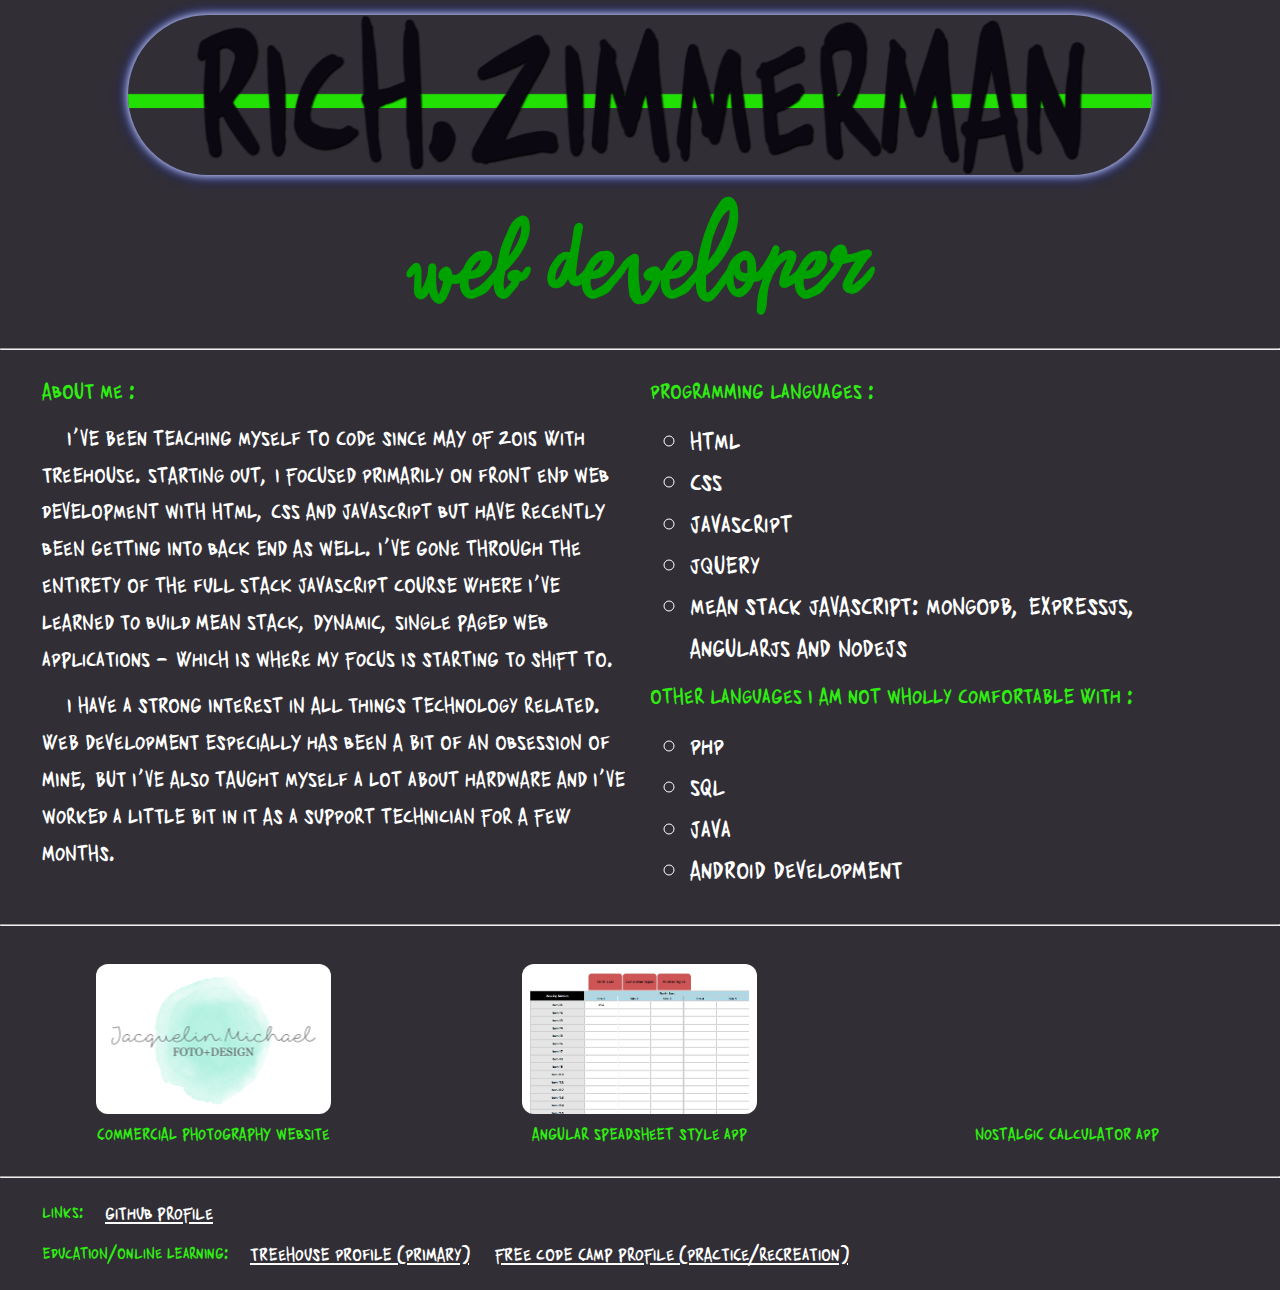
==== index.html @ bdfb94e2 "Added Calculator project" ====
<!DOCTYPE html>
<html>
	<head>
		<meta charset="UTF-8">
		<meta name="viewport" content="width=device-width, initial-scale=1">
		<title>Rich Zimmerman | Web Developer</title>
		<link rel="icon" href="./images/icon.ico">
		<link rel="stylesheet" type="text/css" href="./css/normalize.css">
		<link rel="stylesheet" type="text/css" href="./css/main.css">
	</head>
	<body>
	<div class="wrapper">
		<!-- Header Container -->
		<div class="container">
			<div id="main_logo">
				<img id="icon_logo" src="./images/iconlogo.png">
				<img id="simple_logo" src="./images/simplifiedlogo1.png">
				<h1 id="title">WEB DEVELOPER</h1>
			</div>
		</div><hr>
		<!-- About Me / Languages Container -->
		<div class="container about">
			<div class="col1 col">
				<span>About me :</span>
				<p>I've been teaching myself to code since May of 2O15 with Treehouse. Starting out, I focused primarily on front end web development with HTML, CSS and Javascript but have recently been getting into back end as well. I've gone through the entirety of the Full Stack Javascript course where I've learned to build MEAN stack, dynamic, single paged web applications - which is where my focus is starting to shift to.</p>
				<p>I have a strong interest in all things technology related. Web development especially has been a bit of an obsession of mine, but I've also taught myself a lot about hardware and I've worked a little bit in IT as a support technician for a few months.</p>
			</div>
			<div class="col2 col">
				<span>Programming Languages :</span>
				<ul id="languages">
					<li>HTML</li>
					<li>CSS</li>
					<li>Javascript</li>
					<li>jQuery</li>
					<li>MEAN Stack Javascript: MongoDB, ExpressJS, AngularJS and NodeJS</li>
				</ul>
				<span>Other Languages I Am Not Wholly Comfortable With :</span>
				<ul>
					<li>PHP</li>
					<li>SQL</li>
					<li>Java</li>
					<li>Android Development</li>
				</ul>
			</div>
		</div><hr>
		<!-- Projects Container -->
		<div class="container">
			<div id="projects">
				<li>
					<a href="http://jacquelinmichaelfoto.com">
						<span class="caption">Commercial Photography Website</span>
					</a>
				</li>
				<li>
					<a href="http://www.rich-zimmerman.com/metrics-report-app/">
						<span class="caption">Angular Speadsheet Style App</span>
					</a>
				</li>
				<li>
					<a href="http://www.rich-zimmerman.com/nostalgicalculator/">
						<span class="caption">Nostalgic Calculator App</span>
					</a>
				</li>
			</div>
		</div><hr>
		<!-- Contact / Links Footer Container -->
		<div class="container footer">
			<div id="footer_container">
				<div>
					<ul id="links">Links:
						<li><a href="https://github.com/richzimmerman">GitHub Profile</a></li>
					</ul>
				</div>
				<div>
					<ul>Education/Online Learning:
						<li><a href="http://www.teamtreehouse.com/richardzimmerman">Treehouse Profile (Primary)</a></li>
						<li><a href="https://www.freecodecamp.com/rieldfc">Free Code Camp Profile (Practice/Recreation)</a></li>
					</ul>
				</div>
			</div>
		</div>
	</div>
	</body>
</html>
---- css/main.css ----
/**********  Creating Font Families  *************/

@font-face {
	font-family: zeroReg;
	src: url(../fonts/ZerocalcareBlackletter.ttf);
}

@font-face {
	font-family: zeroCurs;
	src: url(../fonts/ZerocalcareScript.ttf);
}

/**************  Base Styles  ****************/

body {
	background-color: #312e36;
}

.wrapper {
	width: 100%;
	margin: auto;
}

.container {
	margin: auto;
}

#main_logo {
	margin: 15px auto;
	height: 400px;
	max-width: 80%;
	text-align: center;
}

#simple_logo {
	display: none;
}

#icon_logo {
	height: 300px;
	width: 300px;
	border-radius: 50%;
	box-shadow: 0 0 10px white, 0 0 15px rgba(13, 41, 209, 1);
}

.about {
	width: 95%;
	margin: auto;
}

li {
	list-style-type: circle;
	font-size: 1em;
}

p {
	font-size: 2em;
	text-indent: 25px;
}

.col {
	margin: 15px auto;
	width: 80%;
}

h1 {
	font-family: zeroCurs;
	font-size: 3em;
	color: #00a200;
	margin-top: -15px;
}

p, ul, li, span, a {
	font-family: zeroReg;
	color: white;
}

span, ul {
	font-size: 2em;
	color: #2fed10;
}

hr { 
	color: rgba(13, 41, 209, 1); 
} 

a {
	padding: 0 5px;
	border-radius: 12px;
}

#projects {
	width: 100%;
	margin-bottom: 45px;
}

#projects li {
	list-style: none;
	margin: 20px auto;
	text-align: center;
}

#projects li a {
	margin: 10px auto;
	position: relative;
	display: inline-block;
	background-size: 100%;
	background-repeat: no-repeat;
	background: center;
	height: 150px;
	width: 225px;
}

#projects li a[href*="jacquelin"] {
	background-image: url(../images/jackielogo.png);
}

#projects li a[href*="metrics-report-app"] {
	background-image: url(../images/metrics-reporting-app.png);
	background-size: cover;
}

#projects li a[href*="nostalgic"] {
	background-image: url(../images/calc.png);
	background-size: cover;
}

.caption {
	font-size: 1.5em;
	position: absolute;
	bottom: -35px;
	left: 0;
	width: 100%;
	text-align: center;
}

#footer_container {
	width: 95%;
	margin: 20px auto;
	display: flex;
	flex-direction: column;
	align-items: center;
	text-align: center;
}

#footer_container ul {
	padding: 0;
}

.footer li {
	list-style: none;
	font-size: .75em;
	margin-left: 16px;
}

/***********************    Wider Screens / Desktop PCs    ***********************/

@media screen and (min-width: 720px) {

	#main_logo {
		margin-bottom: -75px;
	}

	#icon_logo {
		display:none;
	}

	#simple_logo {
		height: 40%;
		width: 100%;
		display:block;
		border-radius: 125px;
		box-shadow: 0 0 10px white, 0 0 15px rgba(13, 41, 209, 1);
	}

	p, ul, li, a {
		font-size: 1.5em;
	}

	h1 {
		font-size: 5em;
	}

	.about {
		display: flex;
		flex-direction: row;
		justify-content: space-between;
	}

	.about p {
		font-size: 2em;
	}

	.col {
		width: 50%;
	}

	.col span, p, ul {
		margin: 10px;
	}

	#projects {
		display: flex;
		flex-direction: row;
		justify-content: space-around;
		margin-bottom: 25px;
	}

	#projects a {
		display: inherit;
	}

	.caption {
		font-size: .7em;
	}

	#footer_container {
		display: block;
	}

	.footer ul {
		display: flex;
		flex-direction: row;
	}

	a {
		box-shadow: none;
		transition: box-shadow 700ms;
	}

	a:hover {
		box-shadow: 0 0 10px white, 0 0 15px rgb(13, 41, 209);
		transition: box-shadow 700ms;
	}
}
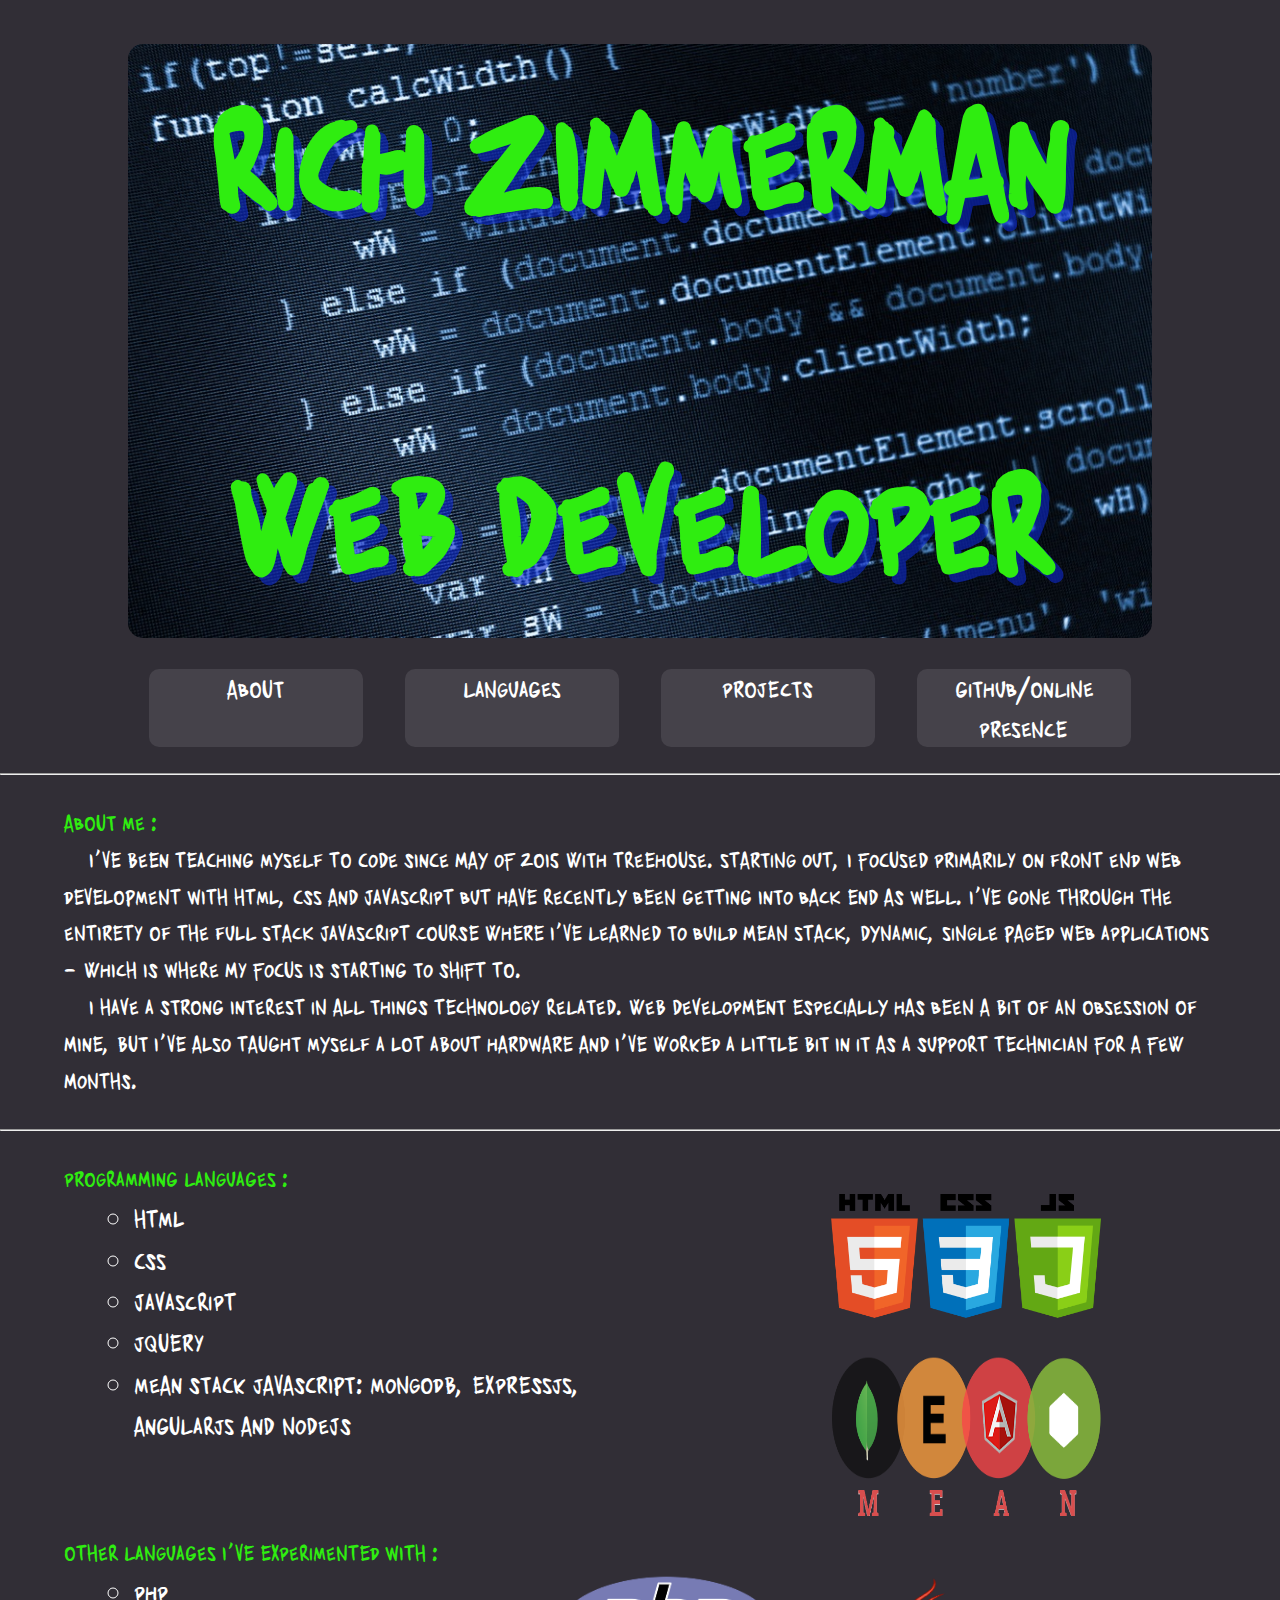
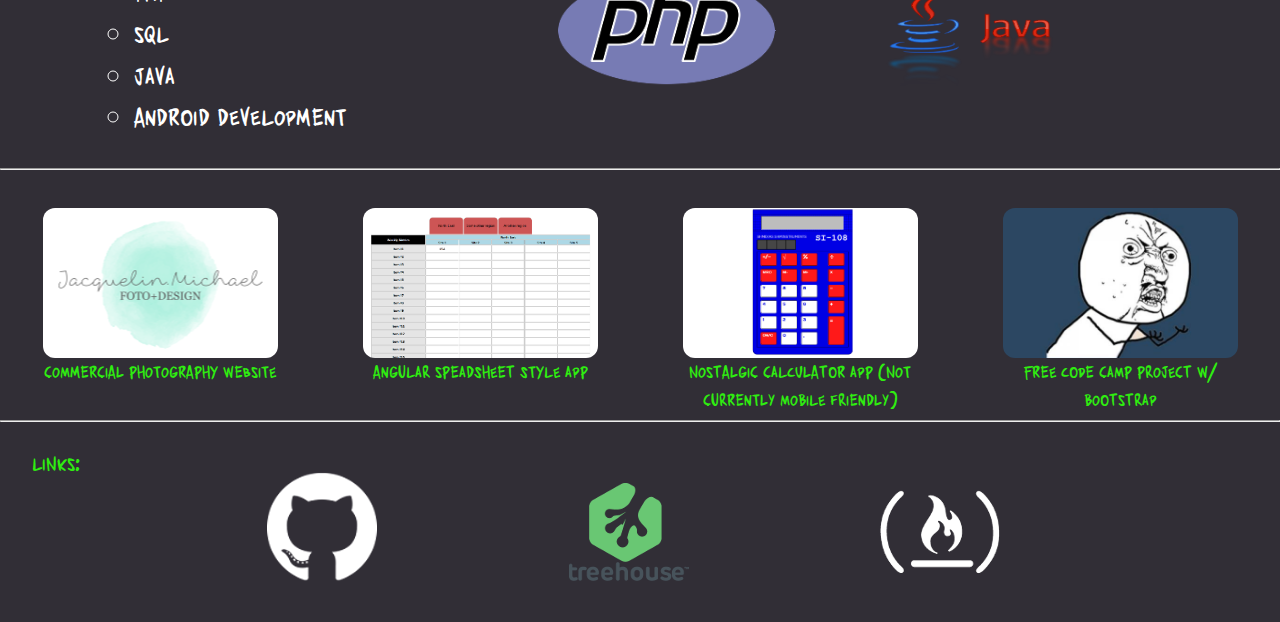
==== commit 2a26a0d8: "Reworked page layout" ====
--- a/index.html
+++ b/index.html
@@ -7,6 +7,7 @@
 		<link rel="icon" href="./images/icon.ico">
 		<link rel="stylesheet" type="text/css" href="./css/normalize.css">
 		<link rel="stylesheet" type="text/css" href="./css/main.css">
+		<script src="https://ajax.googleapis.com/ajax/libs/jquery/3.1.1/jquery.min.js"></script>
 	</head>
 	<body>
 	<div class="wrapper">
@@ -14,38 +15,62 @@
 		<div class="container">
 			<div id="main_logo">
 				<img id="icon_logo" src="./images/iconlogo.png">
-				<img id="simple_logo" src="./images/simplifiedlogo1.png">
+				<h1 id="name">Rich Zimmerman</h1>
 				<h1 id="title">WEB DEVELOPER</h1>
+			</div>
+			<div id="nav">
+				<a href="#about">About</a>
+				<a href="#languages">Languages</a>
+				<a href="#projects">Projects</a>
+				<a href="#git">Github/Online Presence</a>
 			</div>
 		</div><hr>
 		<!-- About Me / Languages Container -->
 		<div class="container about">
-			<div class="col1 col">
+			<div name="about" class="">
 				<span>About me :</span>
 				<p>I've been teaching myself to code since May of 2O15 with Treehouse. Starting out, I focused primarily on front end web development with HTML, CSS and Javascript but have recently been getting into back end as well. I've gone through the entirety of the Full Stack Javascript course where I've learned to build MEAN stack, dynamic, single paged web applications - which is where my focus is starting to shift to.</p>
 				<p>I have a strong interest in all things technology related. Web development especially has been a bit of an obsession of mine, but I've also taught myself a lot about hardware and I've worked a little bit in IT as a support technician for a few months.</p>
 			</div>
-			<div class="col2 col">
-				<span>Programming Languages :</span>
-				<ul id="languages">
-					<li>HTML</li>
-					<li>CSS</li>
-					<li>Javascript</li>
-					<li>jQuery</li>
-					<li>MEAN Stack Javascript: MongoDB, ExpressJS, AngularJS and NodeJS</li>
-				</ul>
-				<span>Other Languages I Am Not Wholly Comfortable With :</span>
-				<ul>
-					<li>PHP</li>
-					<li>SQL</li>
-					<li>Java</li>
-					<li>Android Development</li>
-				</ul>
+		</div><hr>
+		<div class="about">
+			<div name="languages" class="languages-container">
+				<div class="secondary-container">
+					<div class="lang-col">
+						<span>Programming Languages :</span>
+						<ul id="languages">
+							<li>HTML</li>
+							<li>CSS</li>
+							<li>Javascript</li>
+							<li>jQuery</li>
+							<li>MEAN Stack Javascript: MongoDB, ExpressJS, AngularJS and NodeJS</li>
+						</ul>
+					</div>
+					<div class="lang-col lang-img">
+						<img src="./images/htmlcssjs.png">
+						<img src="./images/mean-graphic.png">
+					</div>
+				</div>
+				<div class="secondary-container">
+					<div class="lang-col">
+						<span>Other Languages I've Experimented With :</span>
+						<ul>
+							<li>PHP</li>
+							<li>SQL</li>
+							<li>Java</li>
+							<li>Android Development</li>
+						</ul>
+					</div>
+					<div class="lang-col lang-img">
+						<img src="./images/php.png">
+						<img src="./images/java.png">
+					</div>
+				</div>
 			</div>
 		</div><hr>
 		<!-- Projects Container -->
 		<div class="container">
-			<div id="projects">
+			<div name="projects" id="projects">
 				<li>
 					<a href="http://jacquelinmichaelfoto.com">
 						<span class="caption">Commercial Photography Website</span>
@@ -58,27 +83,41 @@
 				</li>
 				<li>
 					<a href="http://www.rich-zimmerman.com/nostalgicalculator/">
-						<span class="caption">Nostalgic Calculator App</span>
+						<span class="caption">Nostalgic Calculator App (Not Currently Mobile Friendly)</span>
+					</a>
+				</li>
+				<li>
+					<a href="http://codepen.io/richzimmerman/pen/mOQwrq">
+						<span class="caption">Free Code Camp Project w/ Bootstrap</span>
 					</a>
 				</li>
 			</div>
 		</div><hr>
 		<!-- Contact / Links Footer Container -->
 		<div class="container footer">
-			<div id="footer_container">
+			<div name="git" id="footer_container">
 				<div>
 					<ul id="links">Links:
-						<li><a href="https://github.com/richzimmerman">GitHub Profile</a></li>
-					</ul>
-				</div>
-				<div>
-					<ul>Education/Online Learning:
-						<li><a href="http://www.teamtreehouse.com/richardzimmerman">Treehouse Profile (Primary)</a></li>
-						<li><a href="https://www.freecodecamp.com/rieldfc">Free Code Camp Profile (Practice/Recreation)</a></li>
+						<li>
+							<a class="link" href="https://github.com/richzimmerman">
+								<img class="footer-img" src="./images/github.png">
+							</a>
+						</li>
+						<li>
+							<a class="link" href="http://www.teamtreehouse.com/richardzimmerman">
+								<img class="footer-img" src="./images/treehouse.png">
+							</a>
+						</li>
+						<li>
+							<a class="link" href="https://www.freecodecamp.com/rieldfc">
+								<img class="footer-img" src="./images/freecodecamp.png">
+							</a>
+						</li>
 					</ul>
 				</div>
 			</div>
 		</div>
 	</div>
+	<script type="text/Javascript" src="./src/main.js"></script>
 	</body>
 </html>--- a/css/main.css
+++ b/css/main.css
@@ -27,12 +27,12 @@
 
 #main_logo {
 	margin: 15px auto;
-	height: 400px;
 	max-width: 80%;
 	text-align: center;
 }
 
-#simple_logo {
+#simple_logo,
+#code-image {
 	display: none;
 }
 
@@ -43,11 +43,43 @@
 	box-shadow: 0 0 10px white, 0 0 15px rgba(13, 41, 209, 1);
 }
 
+#nav {
+	margin: 25px auto;
+}
+
+#nav a {
+	margin: 1px 0;
+	border-radius: 0;
+	background-color: #45424a;
+	text-decoration: none;
+	font-size: 65px;
+	text-align: center;
+	display: inline-block;
+	width: 100%;
+}
+
+#nav a:active,
+#nav a:hover {
+	background-color: #5a575e;
+}
+
+#nav a:visited {
+	color: white;
+}
+
 .about {
 	width: 95%;
 	margin: auto;
 }
 
+.about ul {
+	margin-left: 30px;
+}
+
+.lang-img {
+	display: none;
+}
+
 li {
 	list-style-type: circle;
 	font-size: 1em;
@@ -65,14 +97,18 @@
 
 h1 {
 	font-family: zeroCurs;
-	font-size: 3em;
-	color: #00a200;
-	margin-top: -15px;
-}
-
-p, ul, li, span, a {
-	font-family: zeroReg;
+}
+
+p, ul, li, span, a, #name, #title {
+	font-family: 'zeroReg';
 	color: white;
+}
+
+#name, #title {
+	display: none;
+	font-size: 200px;
+	color: #2fed10;
+	text-shadow: 8px 8px 0 rgba(13, 41, 209, 0.6);
 }
 
 span, ul {
@@ -125,10 +161,16 @@
 	background-size: cover;
 }
 
+#projects li a[href*="mOQwrq"] {
+	background-image: url(../images/meme.png);
+	background-size: cover;
+}
+
 .caption {
 	font-size: 1.5em;
 	position: absolute;
-	bottom: -35px;
+	top: 150px;
+	bottom: 0;
 	left: 0;
 	width: 100%;
 	text-align: center;
@@ -150,27 +192,31 @@
 .footer li {
 	list-style: none;
 	font-size: .75em;
-	margin-left: 16px;
-}
+	margin-top: 20px;
+}
+
 
 /***********************    Wider Screens / Desktop PCs    ***********************/
 
 @media screen and (min-width: 720px) {
 
-	#main_logo {
-		margin-bottom: -75px;
-	}
-
-	#icon_logo {
-		display:none;
-	}
-
-	#simple_logo {
-		height: 40%;
-		width: 100%;
-		display:block;
-		border-radius: 125px;
-		box-shadow: 0 0 10px white, 0 0 15px rgba(13, 41, 209, 1);
+	#title {
+		margin-bottom: 100px;
+		border-radius: 15px;
+	}
+
+	#nav {
+		height: 80px;
+		width: 80%;
+		display: flex;
+		justify-content: space-around;
+	}
+
+	#nav a {
+		font-size: 2em;
+		width: 20%;
+		display: inline-block;
+		border-radius: 10px;
 	}
 
 	p, ul, li, a {
@@ -182,21 +228,12 @@
 	}
 
 	.about {
-		display: flex;
-		flex-direction: row;
-		justify-content: space-between;
+		width: 90%;
+		margin: 30px auto;
 	}
 
 	.about p {
 		font-size: 2em;
-	}
-
-	.col {
-		width: 50%;
-	}
-
-	.col span, p, ul {
-		margin: 10px;
 	}
 
 	#projects {
@@ -208,6 +245,13 @@
 
 	#projects a {
 		display: inherit;
+		box-shadow: none;
+		transition: box-shadow 700ms;
+	}
+
+	#projects a:hover {
+		box-shadow: 0 0 10px white, 0 0 15px rgb(13, 41, 209);
+		transition: box-shadow 700ms;
 	}
 
 	.caption {
@@ -216,20 +260,73 @@
 
 	#footer_container {
 		display: block;
+		font-size: 1.2em;
 	}
 
 	.footer ul {
+		margin-top: 25px;
+		width: 80%;
 		display: flex;
 		flex-direction: row;
-	}
-
-	a {
-		box-shadow: none;
-		transition: box-shadow 700ms;
-	}
-
-	a:hover {
-		box-shadow: 0 0 10px white, 0 0 15px rgb(13, 41, 209);
-		transition: box-shadow 700ms;
-	}
+		justify-content: space-between;
+	}
+
+	.footer li {
+		margin-top: 25px;
+		transition: all .1s;
+	}
+
+	.footer li:hover {
+		transform: scale(1.05);
+	}
+	
+}
+
+@media screen and (min-width: 1200px) {
+
+	#name, #title {
+		display: block;
+	}
+
+	#title {
+		margin-bottom: 30px;
+	}
+
+	#main_logo {
+		margin-top: -90px;
+		border-radius: 15px;
+		background-repeat: no-repeat;
+		background-size: cover;
+		background-image: url(../images/code.png);
+	}
+
+	#icon_logo {
+		display:none;
+	}
+
+	#nav a {
+		font-size: 35px;
+	}
+
+	.secondary-container {
+		margin-top: 15px;
+		width: 90%;
+		display: flex;
+		flex-direction: row;
+		justify-content: space-between;
+	}
+
+	.lang-img {
+		text-align: right;
+		display: block;
+	}
+
+	.lang-img img {
+		margin-top: 15px;
+		margin-left: 25px;
+		display: inline-block;
+		width: 270px;
+		height: 160px;
+	}
+
 }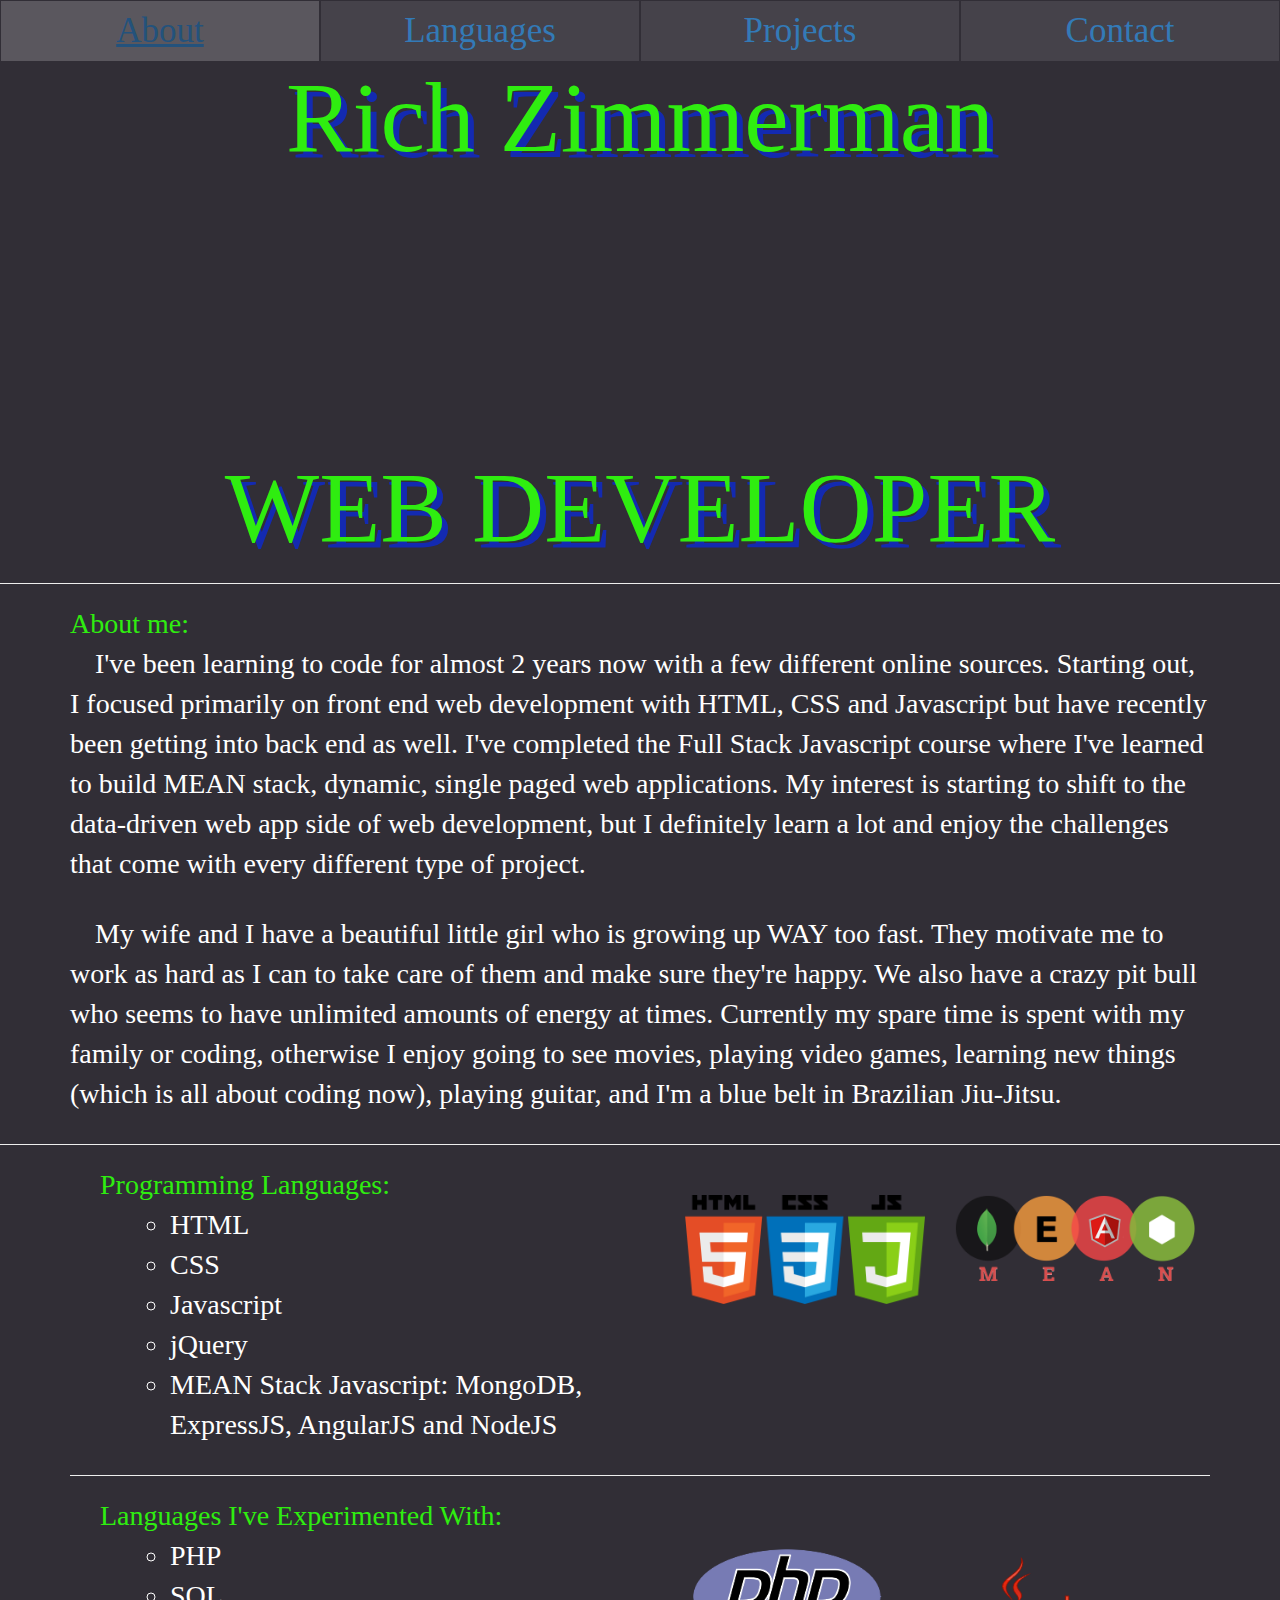
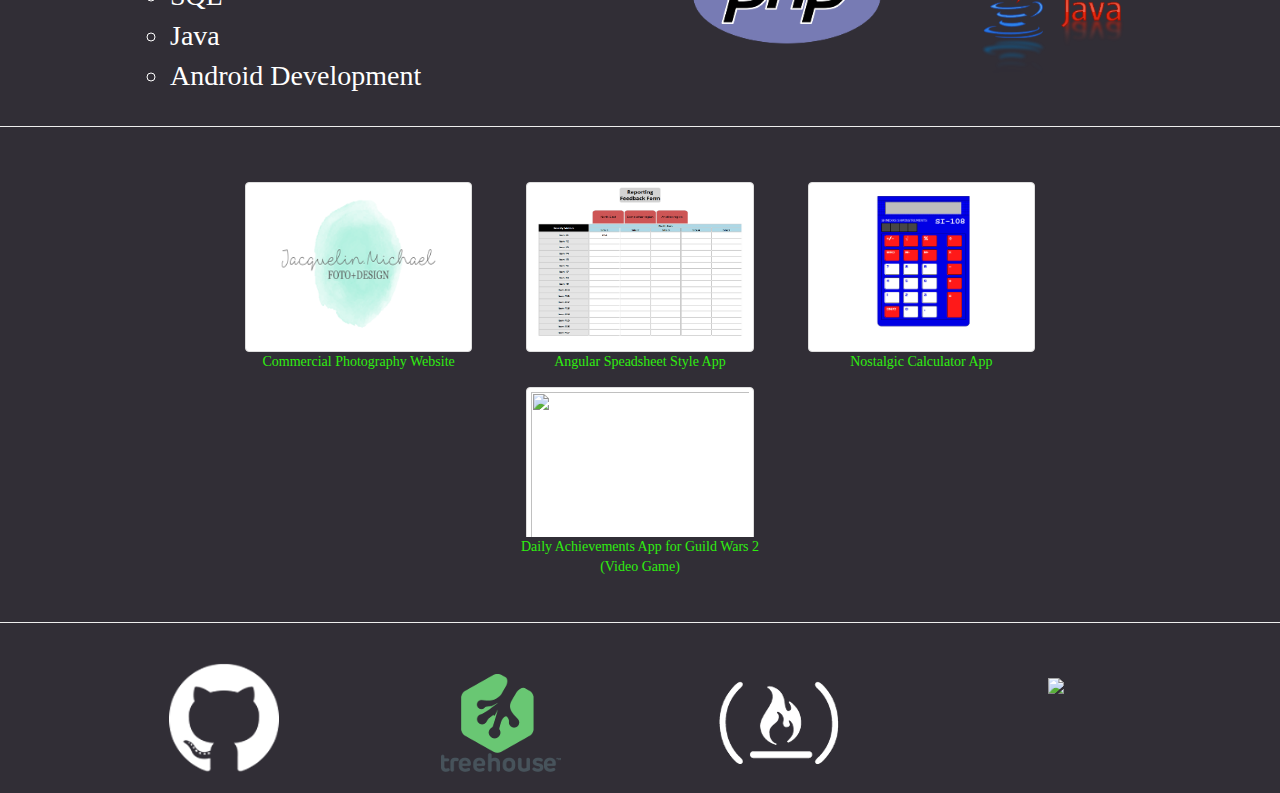
==== commit 4d9ed64c: "site revamp, now styled with bootstrap" ====
--- a/index.html
+++ b/index.html
@@ -8,36 +8,40 @@
 		<link rel="stylesheet" type="text/css" href="./css/normalize.css">
 		<link rel="stylesheet" type="text/css" href="./css/main.css">
 		<script src="https://ajax.googleapis.com/ajax/libs/jquery/3.1.1/jquery.min.js"></script>
+		<link rel="stylesheet" href="https://maxcdn.bootstrapcdn.com/bootstrap/3.3.7/css/bootstrap.min.css" integrity="sha384-BVYiiSIFeK1dGmJRAkycuHAHRg32OmUcww7on3RYdg4Va+PmSTsz/K68vbdEjh4u" crossorigin="anonymous">
+		<script src="https://maxcdn.bootstrapcdn.com/bootstrap/3.3.7/js/bootstrap.min.js" integrity="sha384-Tc5IQib027qvyjSMfHjOMaLkfuWVxZxUPnCJA7l2mCWNIpG9mGCD8wGNIcPD7Txa" crossorigin="anonymous"></script>
 	</head>
 	<body>
 	<div class="wrapper">
 		<!-- Header Container -->
-		<div class="container">
+		<div id="header" class="container">
 			<div id="main_logo">
 				<img id="icon_logo" src="./images/iconlogo.png">
 				<h1 id="name">Rich Zimmerman</h1>
 				<h1 id="title">WEB DEVELOPER</h1>
 			</div>
-			<div id="nav">
-				<a href="#about">About</a>
-				<a href="#languages">Languages</a>
-				<a href="#projects">Projects</a>
-				<a href="#git">Github/Online Presence</a>
+			<div id="nav" class="navbar text-center">
+				<nav>
+					<a class="col-xs-12 col-sm-3" href="#about">About</a>
+					<a class="col-xs-12 col-sm-3" href="#languages">Languages</a>
+					<a class="col-xs-12 col-sm-3" href="#projects">Projects</a>
+					<a class="col-xs-12 col-sm-3" href="#git">Contact</a>
+				</nav>
 			</div>
 		</div><hr>
 		<!-- About Me / Languages Container -->
 		<div class="container about">
 			<div name="about" class="">
-				<span>About me :</span>
-				<p>I've been teaching myself to code since May of 2O15 with Treehouse. Starting out, I focused primarily on front end web development with HTML, CSS and Javascript but have recently been getting into back end as well. I've gone through the entirety of the Full Stack Javascript course where I've learned to build MEAN stack, dynamic, single paged web applications - which is where my focus is starting to shift to.</p>
-				<p>I have a strong interest in all things technology related. Web development especially has been a bit of an obsession of mine, but I've also taught myself a lot about hardware and I've worked a little bit in IT as a support technician for a few months.</p>
+				<span>About me:</span>
+				<p>I've been learning to code for almost 2 years now with a few different online sources. Starting out, I focused primarily on front end web development with HTML, CSS and Javascript but have recently been getting into back end as well. I've completed the Full Stack Javascript course where I've learned to build MEAN stack, dynamic, single paged web applications. My interest is starting to shift to the data-driven web app side of web development, but I definitely learn a lot and enjoy the challenges that come with every different type of project.</p><br>
+				<p>My wife and I have a beautiful little girl who is growing up WAY too fast. They motivate me to work as hard as I can to take care of them and make sure they're happy. We also have a crazy pit bull who seems to have unlimited amounts of energy at times. Currently my spare time is spent with my family or coding, otherwise I enjoy going to see movies, playing video games, learning new things (which is all about coding now), playing guitar, and I'm a blue belt in Brazilian Jiu-Jitsu. </p>
 			</div>
 		</div><hr>
-		<div class="about">
+		<div class="about container">
 			<div name="languages" class="languages-container">
-				<div class="secondary-container">
-					<div class="lang-col">
-						<span>Programming Languages :</span>
+				<div class="container">
+					<div class="col-xs-12 col-md-6">
+						<span>Programming Languages:</span>
 						<ul id="languages">
 							<li>HTML</li>
 							<li>CSS</li>
@@ -46,14 +50,14 @@
 							<li>MEAN Stack Javascript: MongoDB, ExpressJS, AngularJS and NodeJS</li>
 						</ul>
 					</div>
-					<div class="lang-col lang-img">
-						<img src="./images/htmlcssjs.png">
-						<img src="./images/mean-graphic.png">
+					<div class="col-md-6 lang-img container">
+						<img class="col-sm-6" src="./images/htmlcssjs.png">
+						<img class="col-sm-6" src="./images/mean-graphic.png">
 					</div>
-				</div>
-				<div class="secondary-container">
-					<div class="lang-col">
-						<span>Other Languages I've Experimented With :</span>
+				</div><hr>
+				<div class="container col-xs-12">
+					<div class="col-xs-12 col-md-6">
+						<span>Languages I've Experimented With:</span>
 						<ul>
 							<li>PHP</li>
 							<li>SQL</li>
@@ -61,60 +65,75 @@
 							<li>Android Development</li>
 						</ul>
 					</div>
-					<div class="lang-col lang-img">
-						<img src="./images/php.png">
-						<img src="./images/java.png">
+					<div class="col-md-6 lang-img container">
+						<img class="col-sm-6" src="./images/php.png">
+						<img class="col-sm-6" src="./images/java.png">
 					</div>
 				</div>
 			</div>
 		</div><hr>
 		<!-- Projects Container -->
-		<div class="container">
-			<div name="projects" id="projects">
-				<li>
-					<a href="http://jacquelinmichaelfoto.com">
-						<span class="caption">Commercial Photography Website</span>
-					</a>
-				</li>
-				<li>
-					<a href="http://www.rich-zimmerman.com/metrics-report-app/">
-						<span class="caption">Angular Speadsheet Style App</span>
-					</a>
-				</li>
-				<li>
-					<a href="http://www.rich-zimmerman.com/nostalgicalculator/">
-						<span class="caption">Nostalgic Calculator App (Not Currently Mobile Friendly)</span>
-					</a>
-				</li>
-				<li>
-					<a href="http://codepen.io/richzimmerman/pen/mOQwrq">
-						<span class="caption">Free Code Camp Project w/ Bootstrap</span>
-					</a>
-				</li>
+		<div class="container text-center">
+			<div name="projects" id="projects" class="col-xs-12 text-center">
+				<div class="col-xs-8 col-sm-6 col-md-3">
+					<li class="thumbnail">
+						<a href="http://jacquelinmichaelfoto.com">
+							<img class ="" src="./images/jackielogo.png">
+							<span class="caption">Commercial Photography Website</span>
+						</a>
+					</li>
+				</div>
+				<div class="col-xs-8 col-sm-6 col-md-3">
+					<li class="thumbnail">
+						<a href="http://www.rich-zimmerman.com/metrics-report-app/">
+							<img class="" src="./images/metrics-reporting-app.png">
+							<span class="caption">Angular Speadsheet Style App</span>
+						</a>
+					</li>
+				</div>
+				<div class="col-xs-8 col-sm-6 col-md-3">
+					<li class="thumbnail">
+						<a href="http://www.rich-zimmerman.com/nostalgicalculator/">
+							<img src="./images/calc.png">
+							<span class="caption">Nostalgic Calculator App</span>
+						</a>
+					</li>
+				</div>
+				<div class="col-xs-8 col-sm-6 col-md-3">
+					<li class="thumbnail">
+						<a href="http://www.rich-zimmerman.com/gw2-dailies">
+							<img src="./images/gw2.png">
+							<span class="caption">Daily Achievements App for Guild Wars 2 (Video Game)</span>
+						</a>
+					</li>
+				</div>
 			</div>
 		</div><hr>
 		<!-- Contact / Links Footer Container -->
 		<div class="container footer">
-			<div name="git" id="footer_container">
-				<div>
-					<ul id="links">Links:
-						<li>
+			<div name="git" id="footer_container" class="">
+					<ul class="col-xs-12 text-center" id="links">
+						<li class="col-xs-12 col-sm-6 col-md-3">
 							<a class="link" href="https://github.com/richzimmerman">
 								<img class="footer-img" src="./images/github.png">
 							</a>
 						</li>
-						<li>
+						<li class="col-xs-12 col-sm-6 col-md-3">
 							<a class="link" href="http://www.teamtreehouse.com/richardzimmerman">
 								<img class="footer-img" src="./images/treehouse.png">
 							</a>
 						</li>
-						<li>
-							<a class="link" href="https://www.freecodecamp.com/rieldfc">
+						<li class="col-xs-12 col-sm-6 col-md-3">
+							<a class="link" href="https://www.freecodecamp.com/richzimmerman">
 								<img class="footer-img" src="./images/freecodecamp.png">
 							</a>
 						</li>
+						<li class="col-xs-12 col-sm-6 col-md-3">
+							<a class="link" href="mailto:rich.zimmerman@gmail.com">
+								<img class="footer-img" src="./images/Gmail-icon.png">
+							</a>
+						</li>
 					</ul>
-				</div>
 			</div>
 		</div>
 	</div>
--- a/css/main.css
+++ b/css/main.css
@@ -1,37 +1,27 @@
 /**********  Creating Font Families  *************/
 
 @font-face {
-	font-family: zeroReg;
-	src: url(../fonts/ZerocalcareBlackletter.ttf);
+	font-family: futuraBold;
+	src: url(../fonts/futuraBold.ttf);
 }
 
 @font-face {
-	font-family: zeroCurs;
-	src: url(../fonts/ZerocalcareScript.ttf);
+	font-family: futuraBook;
+	src: url(../fonts/futuraBook.otf);
 }
 
 /**************  Base Styles  ****************/
 
 body {
-	background-color: #312e36;
-}
-
-.wrapper {
-	width: 100%;
-	margin: auto;
-}
-
-.container {
-	margin: auto;
+	padding-top: 30px;
+	background-color: #312e36 !important;
 }
 
 #main_logo {
-	margin: 15px auto;
-	max-width: 80%;
+	max-width: 100%;
 	text-align: center;
 }
 
-#simple_logo,
 #code-image {
 	display: none;
 }
@@ -43,19 +33,20 @@
 	box-shadow: 0 0 10px white, 0 0 15px rgba(13, 41, 209, 1);
 }
 
+#header {
+	width: 100%;
+	padding: 0;
+}
+
 #nav {
-	margin: 25px auto;
+	margin-top: 20px;
 }
 
 #nav a {
-	margin: 1px 0;
-	border-radius: 0;
 	background-color: #45424a;
-	text-decoration: none;
-	font-size: 65px;
-	text-align: center;
-	display: inline-block;
-	width: 100%;
+	font-size: 35px;
+	padding: 5px 0;
+	border: solid 1px #312e36;
 }
 
 #nav a:active,
@@ -63,12 +54,8 @@
 	background-color: #5a575e;
 }
 
-#nav a:visited {
-	color: white;
-}
-
 .about {
-	width: 95%;
+	width: 90%;
 	margin: auto;
 }
 
@@ -82,7 +69,7 @@
 
 li {
 	list-style-type: circle;
-	font-size: 1em;
+	font-size: 2em;
 }
 
 p {
@@ -90,189 +77,122 @@
 	text-indent: 25px;
 }
 
-.col {
-	margin: 15px auto;
-	width: 80%;
-}
-
-h1 {
-	font-family: zeroCurs;
-}
-
-p, ul, li, span, a, #name, #title {
-	font-family: 'zeroReg';
+p, ul, li, span, a {
+	font-family: 'futuraBook';
 	color: white;
 }
 
 #name, #title {
+	margin: 0;
+	font-family: 'futuraBold';
 	display: none;
-	font-size: 200px;
+	font-size: 100px;
 	color: #2fed10;
-	text-shadow: 8px 8px 0 rgba(13, 41, 209, 0.6);
-}
-
-span, ul {
+	text-shadow: 6px 6px 0 rgba(13, 41, 209, 0.8);
+}
+
+span {
 	font-size: 2em;
 	color: #2fed10;
 }
 
-hr { 
-	color: rgba(13, 41, 209, 1); 
-} 
-
-a {
-	padding: 0 5px;
-	border-radius: 12px;
-}
-
 #projects {
-	width: 100%;
-	margin-bottom: 45px;
-}
-
-#projects li {
-	list-style: none;
-	margin: 20px auto;
-	text-align: center;
-}
-
-#projects li a {
-	margin: 10px auto;
-	position: relative;
+	margin: 25px 0;
+}
+
+#projects > div {
 	display: inline-block;
-	background-size: 100%;
-	background-repeat: no-repeat;
-	background: center;
-	height: 150px;
-	width: 225px;
-}
-
-#projects li a[href*="jacquelin"] {
-	background-image: url(../images/jackielogo.png);
-}
-
-#projects li a[href*="metrics-report-app"] {
-	background-image: url(../images/metrics-reporting-app.png);
-	background-size: cover;
-}
-
-#projects li a[href*="nostalgic"] {
-	background-image: url(../images/calc.png);
-	background-size: cover;
-}
-
-#projects li a[href*="mOQwrq"] {
-	background-image: url(../images/meme.png);
-	background-size: cover;
+	float: none;
+}
+
+.thumbnail {
+	margin: 10px;
+}
+
+.thumbnail img {
+	margin-bottom: 10px;
+	height: 150px !important;
+	width: 225px !important;
 }
 
 .caption {
-	font-size: 1.5em;
+	font-size: 0.5em !important;
+	color: #2fed10 !important;
 	position: absolute;
-	top: 150px;
+	padding: 0 !important;
 	bottom: 0;
 	left: 0;
-	width: 100%;
+	right: 0;
 	text-align: center;
-}
-
-#footer_container {
-	width: 95%;
-	margin: 20px auto;
-	display: flex;
-	flex-direction: column;
-	align-items: center;
-	text-align: center;
-}
-
-#footer_container ul {
-	padding: 0;
+	width: 100% !important;
+	background-color: #312e36;
 }
 
 .footer li {
 	list-style: none;
-	font-size: .75em;
 	margin-top: 20px;
 }
 
+.footer {
+	margin: 0 auto !important;
+}
+
 
 /***********************    Wider Screens / Desktop PCs    ***********************/
 
-@media screen and (min-width: 720px) {
-
-	#title {
-		margin-bottom: 100px;
-		border-radius: 15px;
+@media screen and (min-width: 768px) {
+
+	body {
+		padding-top: 0;
+	}
+
+	#main_logo {
+		height: 500px;
+		background-repeat: no-repeat;
+		background-size: cover;
+		background-image: url(../images/code.jpg);
+	}
+
+	#icon_logo {
+		display:none;
+	}
+
+	#name, #title {
+		display: block;
+	}
+
+	#name {
+		margin-bottom: 60px;
 	}
 
 	#nav {
-		height: 80px;
-		width: 80%;
-		display: flex;
-		justify-content: space-around;
-	}
-
-	#nav a {
-		font-size: 2em;
-		width: 20%;
-		display: inline-block;
-		border-radius: 10px;
-	}
-
-	p, ul, li, a {
-		font-size: 1.5em;
-	}
-
-	h1 {
-		font-size: 5em;
-	}
-
-	.about {
-		width: 90%;
-		margin: 30px auto;
+		margin: 0;
 	}
 
 	.about p {
 		font-size: 2em;
 	}
 
-	#projects {
-		display: flex;
-		flex-direction: row;
-		justify-content: space-around;
-		margin-bottom: 25px;
-	}
-
-	#projects a {
-		display: inherit;
+	.lang-img {
+		display: inline-block;
+		margin-top: 30px;
+	}
+
+	.thumbnail {
 		box-shadow: none;
-		transition: box-shadow 700ms;
-	}
-
-	#projects a:hover {
+		transition: box-shadow 500ms;
+	}
+
+	.thumbnail:hover {
 		box-shadow: 0 0 10px white, 0 0 15px rgb(13, 41, 209);
-		transition: box-shadow 700ms;
+		transition: box-shadow 300ms;
 	}
 
 	.caption {
 		font-size: .7em;
 	}
 
-	#footer_container {
-		display: block;
-		font-size: 1.2em;
-	}
-
-	.footer ul {
-		margin-top: 25px;
-		width: 80%;
-		display: flex;
-		flex-direction: row;
-		justify-content: space-between;
-	}
-
 	.footer li {
-		margin-top: 25px;
 		transition: all .1s;
 	}
 
@@ -282,51 +202,26 @@
 	
 }
 
-@media screen and (min-width: 1200px) {
-
-	#name, #title {
-		display: block;
-	}
-
-	#title {
-		margin-bottom: 30px;
-	}
-
-	#main_logo {
-		margin-top: -90px;
-		border-radius: 15px;
-		background-repeat: no-repeat;
-		background-size: cover;
-		background-image: url(../images/code.png);
-	}
-
-	#icon_logo {
-		display:none;
-	}
-
-	#nav a {
-		font-size: 35px;
-	}
-
-	.secondary-container {
-		margin-top: 15px;
-		width: 90%;
-		display: flex;
-		flex-direction: row;
-		justify-content: space-between;
-	}
-
-	.lang-img {
-		text-align: right;
-		display: block;
-	}
-
-	.lang-img img {
-		margin-top: 15px;
-		margin-left: 25px;
-		display: inline-block;
-		width: 270px;
-		height: 160px;
+@media screen and (min-width: 775px) {
+	#name {
+		margin-bottom: 175px;
+	}
+}
+
+@media screen and (min-width: 830px) {
+	#name {
+		margin-bottom: 275px;
+	}
+}
+
+@media screen and (min-width: 980px) {
+
+	body {
+		padding-top: 63px;
+	}
+
+	#name {
+		margin-bottom: 280px;
 	}
 
 }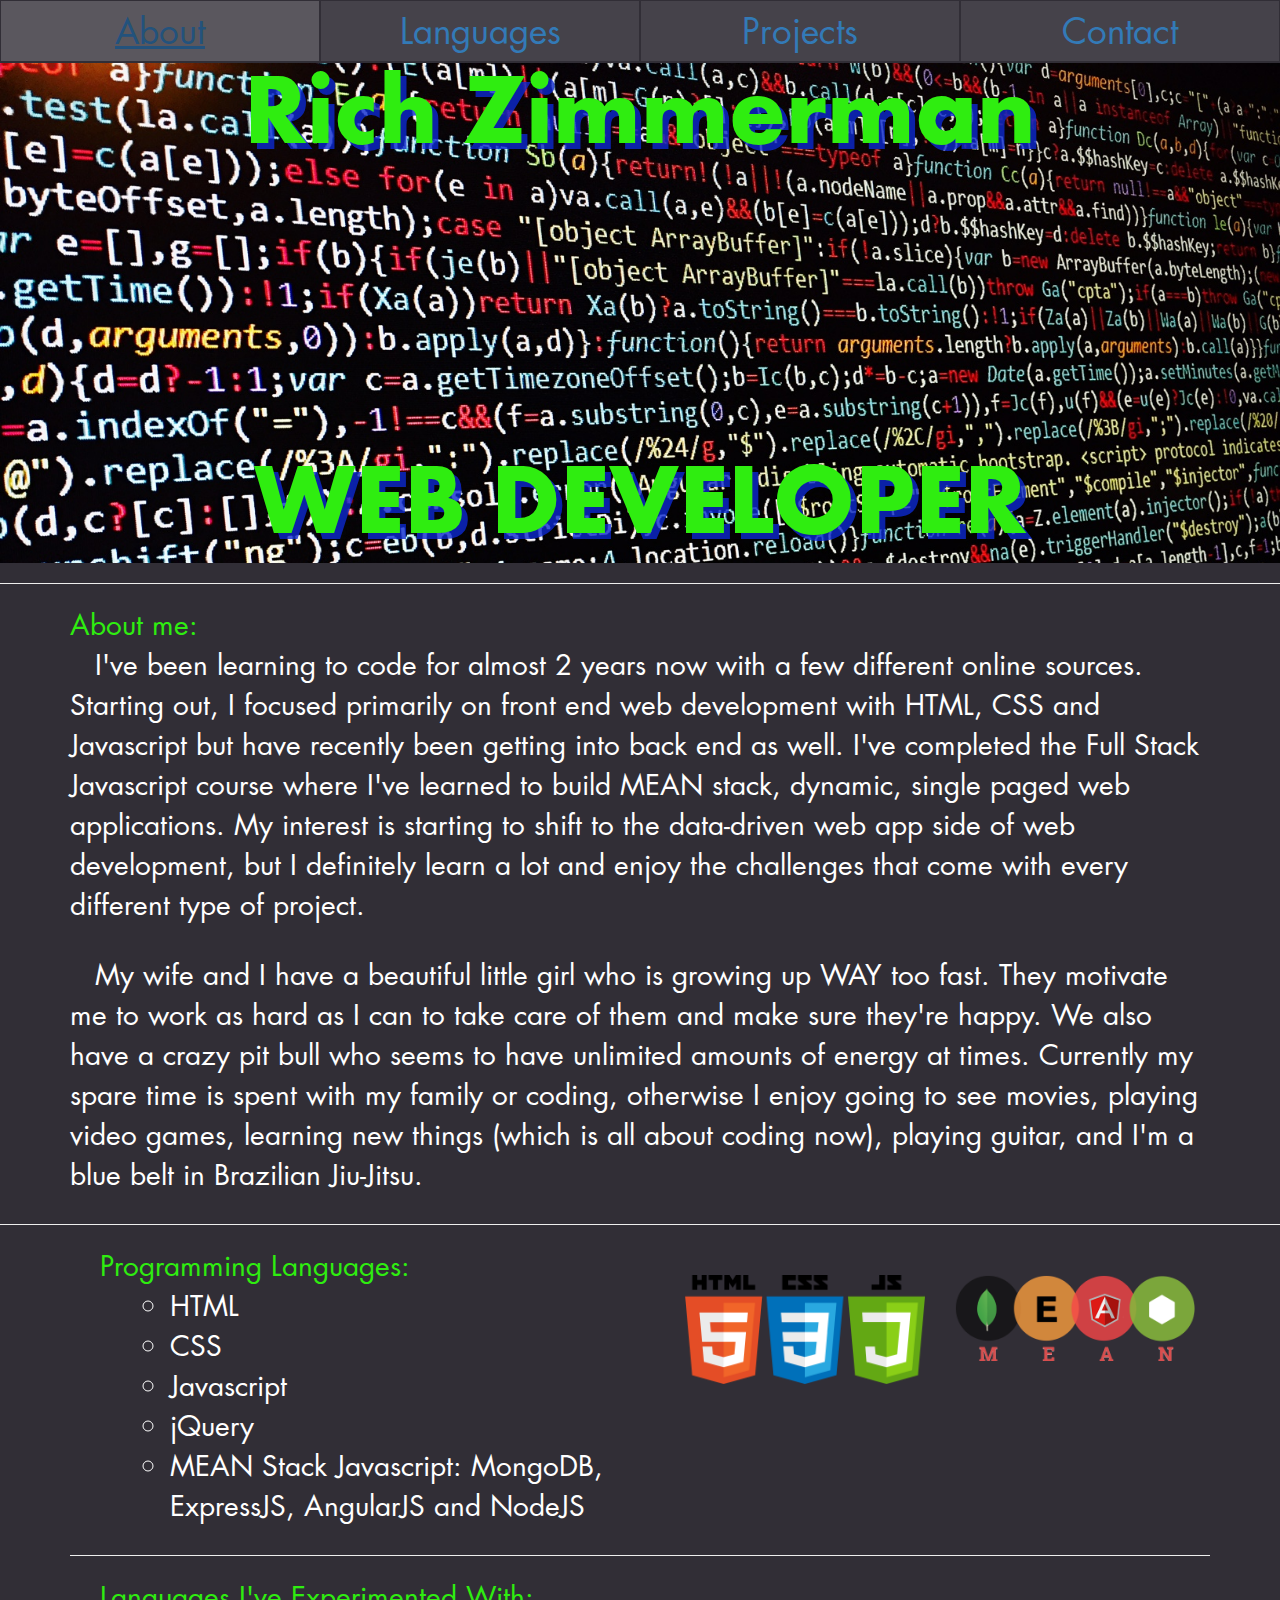
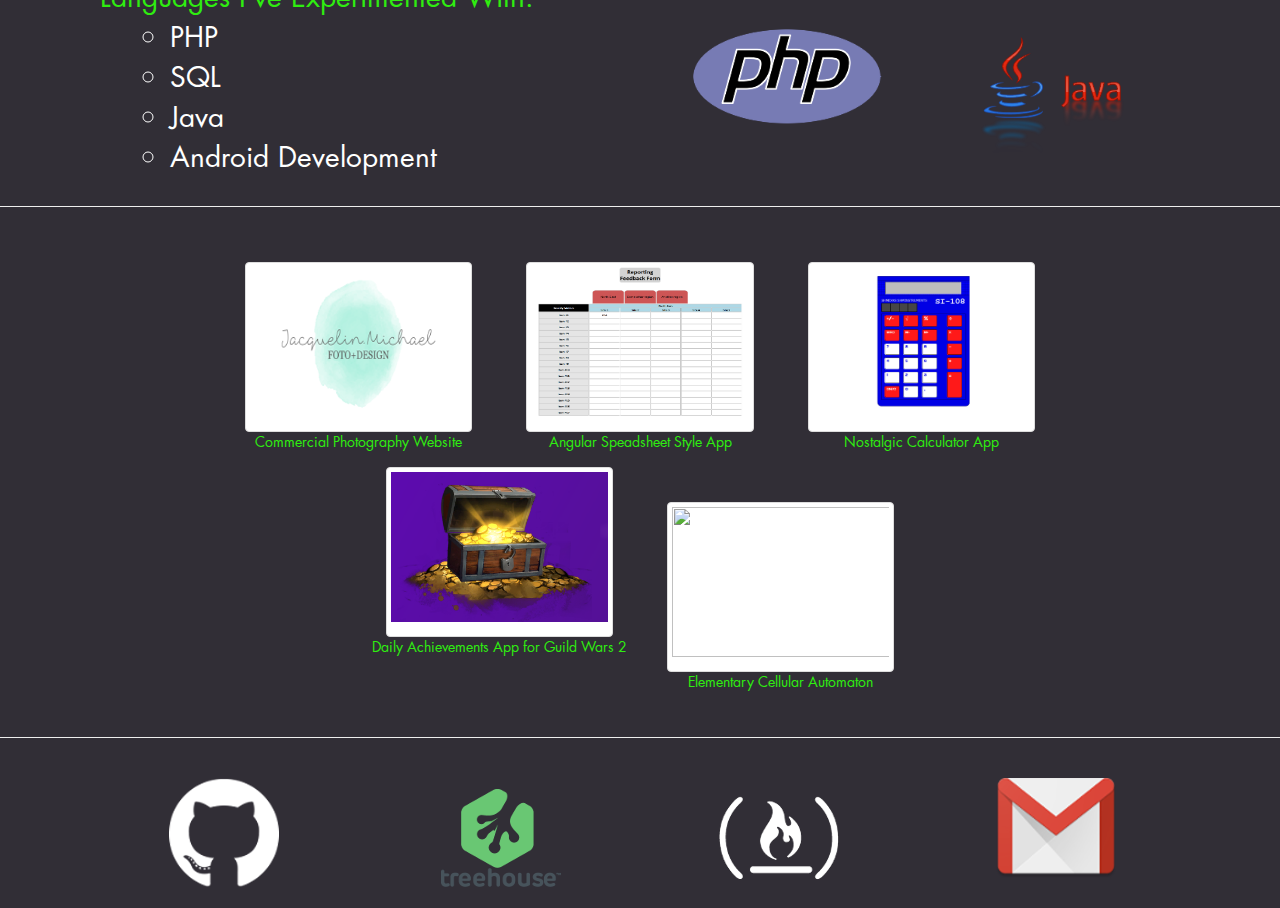
==== commit d589c772: "added cellular automaton -fixed" ====
--- a/index.html
+++ b/index.html
@@ -103,7 +103,15 @@
 					<li class="thumbnail">
 						<a href="http://www.rich-zimmerman.com/gw2-dailies">
 							<img src="./images/gw2.png">
-							<span class="caption">Daily Achievements App for Guild Wars 2 (Video Game)</span>
+							<span class="caption">Daily Achievements App for Guild Wars 2</span>
+						</a>
+					</li>
+				</div>
+				<div class="col-xs-8 col-sm-6 col-md-3">
+					<li class="thumbnail">
+						<a href="http://www.rich-zimmerman.com/cellular-automaton">
+							<img src="./images/automaton.png">
+							<span class="caption">Elementary Cellular Automaton</span>
 						</a>
 					</li>
 				</div>
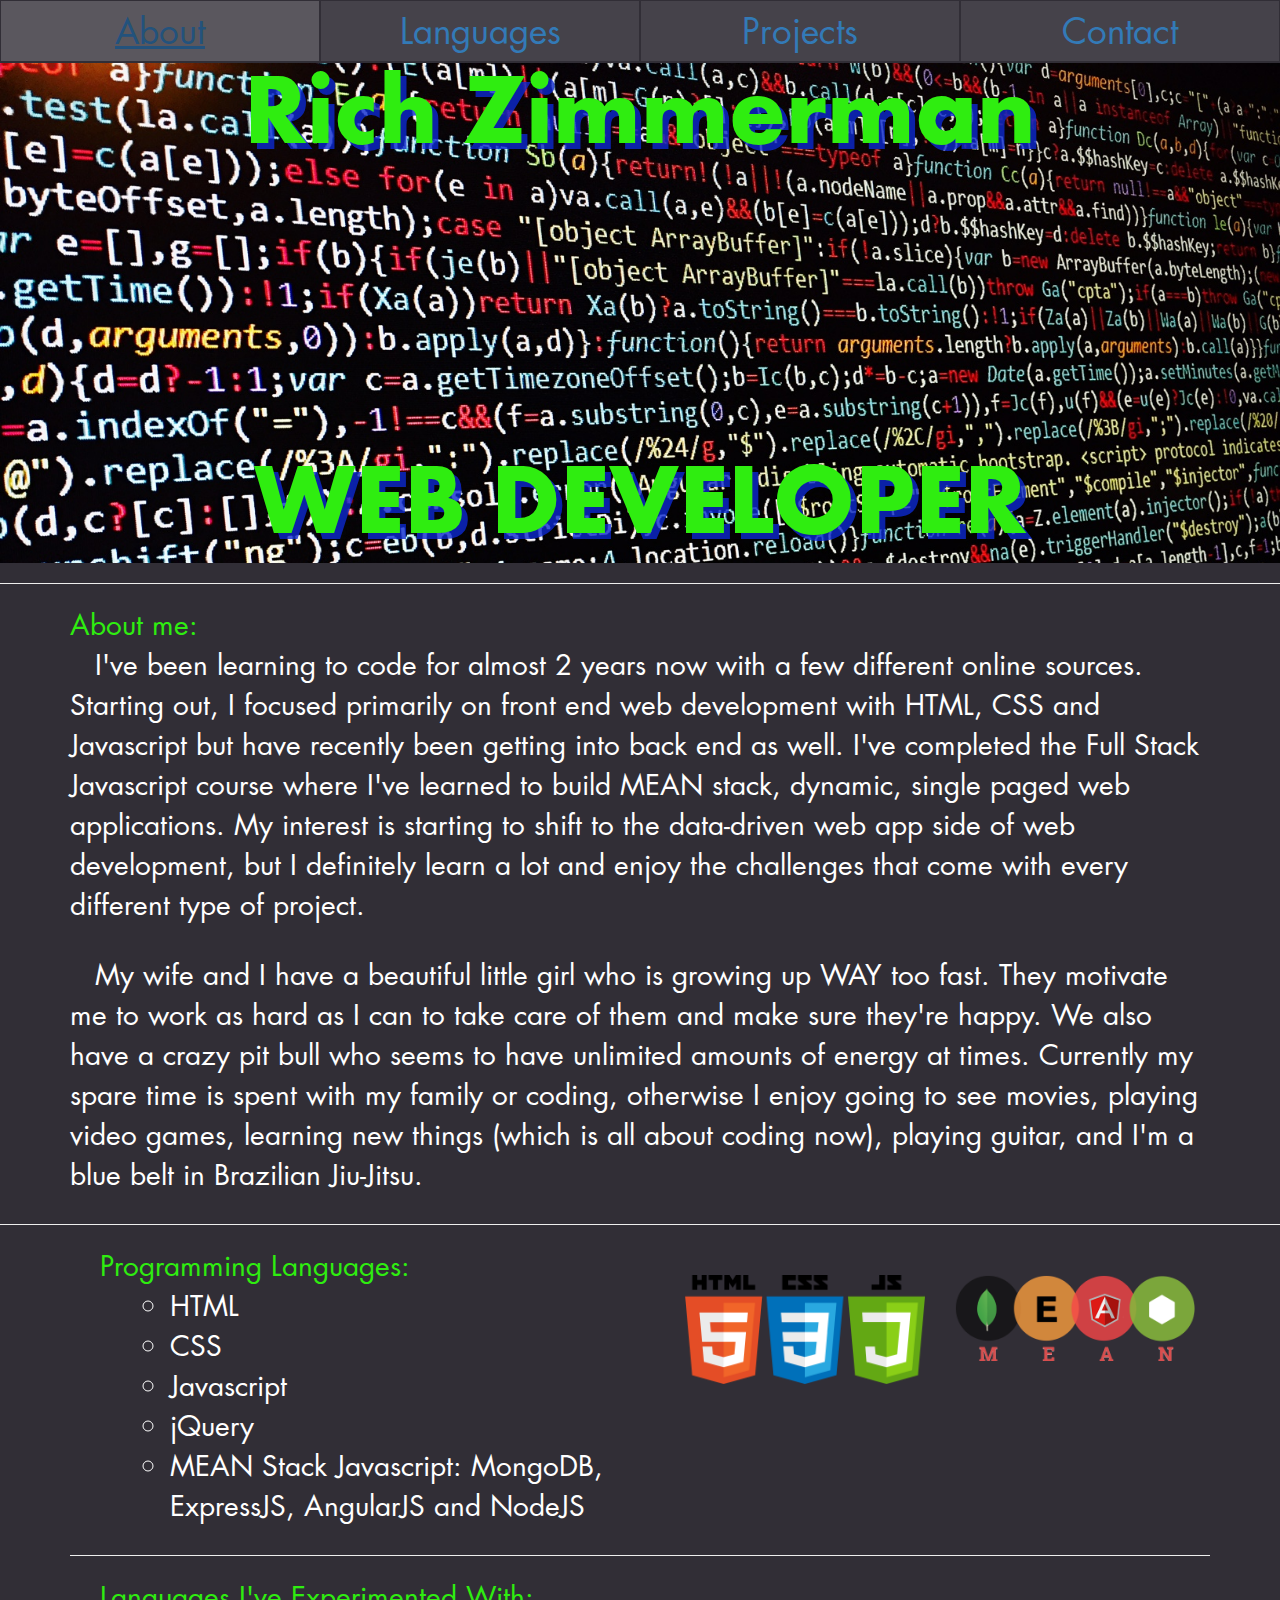
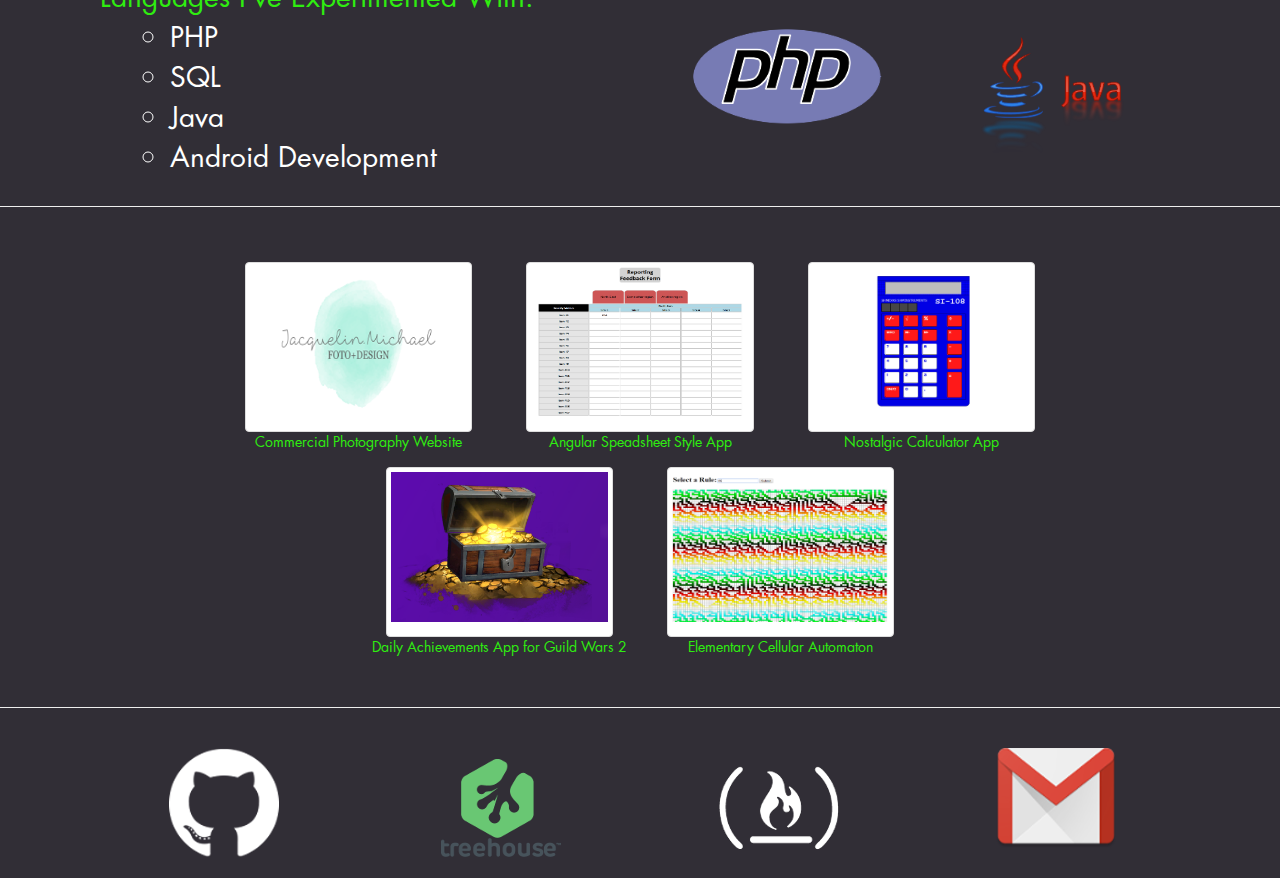
==== commit 72d86850: "automaton picture issue" ====
--- a/index.html
+++ b/index.html
@@ -110,7 +110,7 @@
 				<div class="col-xs-8 col-sm-6 col-md-3">
 					<li class="thumbnail">
 						<a href="http://www.rich-zimmerman.com/cellular-automaton">
-							<img src="./images/automaton.png">
+							<img src="./images/automaton.PNG">
 							<span class="caption">Elementary Cellular Automaton</span>
 						</a>
 					</li>
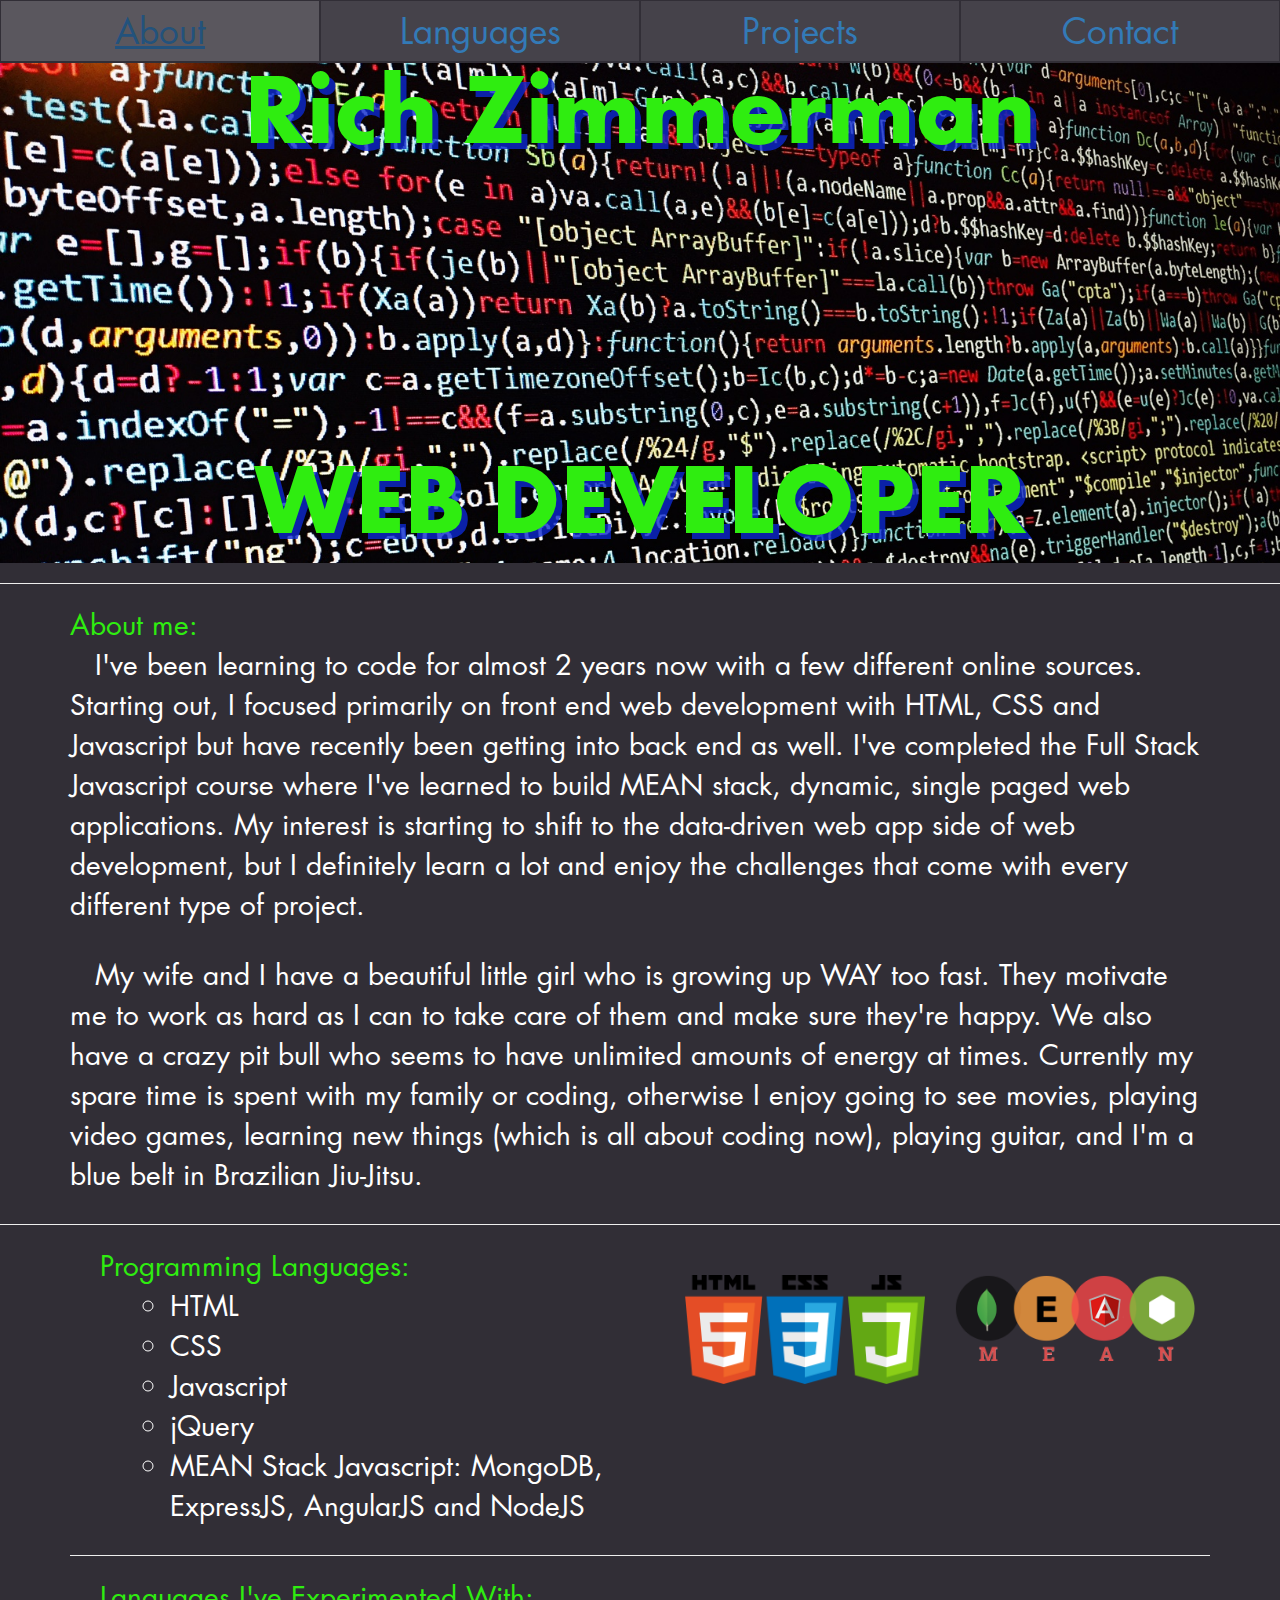
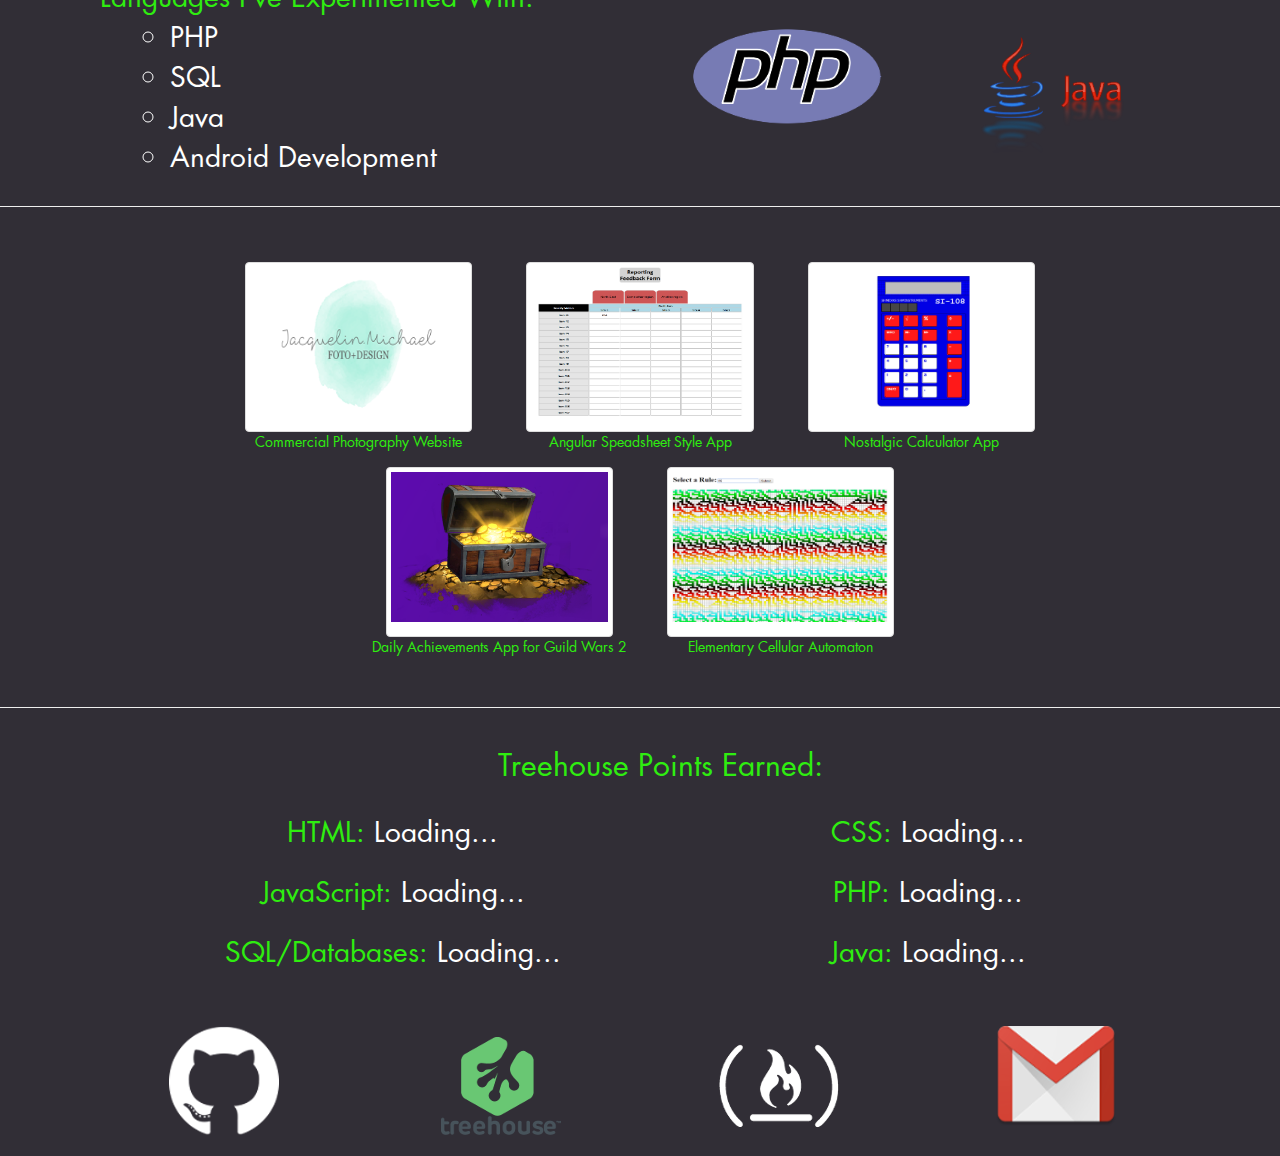
==== commit 0ad71a0f: "added treehouse data to the page" ====
--- a/index.html
+++ b/index.html
@@ -77,7 +77,7 @@
 			<div name="projects" id="projects" class="col-xs-12 text-center">
 				<div class="col-xs-8 col-sm-6 col-md-3">
 					<li class="thumbnail">
-						<a href="http://jacquelinmichaelfoto.com">
+						<a href="jacquelin-michael-foto.html">
 							<img class ="" src="./images/jackielogo.png">
 							<span class="caption">Commercial Photography Website</span>
 						</a>
@@ -85,7 +85,7 @@
 				</div>
 				<div class="col-xs-8 col-sm-6 col-md-3">
 					<li class="thumbnail">
-						<a href="http://www.rich-zimmerman.com/metrics-report-app/">
+						<a href="angular-spreadsheet.html">
 							<img class="" src="./images/metrics-reporting-app.png">
 							<span class="caption">Angular Speadsheet Style App</span>
 						</a>
@@ -93,7 +93,7 @@
 				</div>
 				<div class="col-xs-8 col-sm-6 col-md-3">
 					<li class="thumbnail">
-						<a href="http://www.rich-zimmerman.com/nostalgicalculator/">
+						<a href="nostalgic-calculator.html">
 							<img src="./images/calc.png">
 							<span class="caption">Nostalgic Calculator App</span>
 						</a>
@@ -101,7 +101,7 @@
 				</div>
 				<div class="col-xs-8 col-sm-6 col-md-3">
 					<li class="thumbnail">
-						<a href="http://www.rich-zimmerman.com/gw2-dailies">
+						<a href="gw2-dailies.html">
 							<img src="./images/gw2.png">
 							<span class="caption">Daily Achievements App for Guild Wars 2</span>
 						</a>
@@ -109,7 +109,7 @@
 				</div>
 				<div class="col-xs-8 col-sm-6 col-md-3">
 					<li class="thumbnail">
-						<a href="http://www.rich-zimmerman.com/cellular-automaton">
+						<a href="cellular-automata.html">
 							<img src="./images/automaton.PNG">
 							<span class="caption">Elementary Cellular Automaton</span>
 						</a>
@@ -120,6 +120,28 @@
 		<!-- Contact / Links Footer Container -->
 		<div class="container footer">
 			<div name="git" id="footer_container" class="">
+				<div id="treehouse_data" class="col-xs-12 text-center">
+					<ul id="treehouse-data"><h2>Treehouse Points Earned:</h2>
+						<li class="col-xs-12 col-md-6">HTML: 
+							<span id="pts-html">Loading...</span>
+						</li>
+						<li class="col-xs-12 col-md-6">CSS: 
+							<span id="pts-css">Loading...</span>
+						</li>
+						<li class="col-xs-12 col-md-6">JavaScript: 
+							<span id="pts-js">Loading...</span>
+						</li>
+						<li class="col-xs-12 col-md-6">PHP: 
+							<span id="pts-php">Loading...</span>
+						</li>
+						<li class="col-xs-12 col-md-6">SQL/Databases: 
+							<span id="pts-sql">Loading...</span>
+						</li>
+						<li class="col-xs-12 col-md-6">Java: 
+							<span id="pts-java">Loading...</span>
+						</li>
+					</ul>
+				</div>
 					<ul class="col-xs-12 text-center" id="links">
 						<li class="col-xs-12 col-sm-6 col-md-3">
 							<a class="link" href="https://github.com/richzimmerman">
--- a/css/main.css
+++ b/css/main.css
@@ -128,6 +128,11 @@
 	background-color: #312e36;
 }
 
+.footer ul {
+	font-size: 2em;
+	color: #2fed10;
+}
+
 .footer li {
 	list-style: none;
 	margin-top: 20px;
@@ -135,6 +140,46 @@
 
 .footer {
 	margin: 0 auto !important;
+}
+
+#treehouse_data {
+	margin-bottom: 35px;
+}
+
+#treehouse-data li {
+	color: #2fed10;
+	font-size: 1em;
+}
+
+#treehouse-data span {
+	color: white;
+	font-size: 1em;
+}
+
+@-webkit-keyframes ticker {
+  0% {
+    -webkit-transform: translate3d(0, 0, 0);
+    transform: translate3d(0, 0, 0);
+    visibility: visible;
+  }
+
+  100% {
+    -webkit-transform: translate3d(-100%, 0, 0);
+    transform: translate3d(-100%, 0, 0);
+  }
+}
+
+@keyframes ticker {
+  0% {
+    -webkit-transform: translate3d(0, 0, 0);
+    transform: translate3d(0, 0, 0);
+    visibility: visible;
+  }
+
+  100% {
+    -webkit-transform: translate3d(-100%, 0, 0);
+    transform: translate3d(-100%, 0, 0);
+  }
 }
 
 
@@ -202,6 +247,12 @@
 	
 }
 
+@media screen and (max-width: 576px) {
+	.ticker-wrap {
+		display: none;
+	}
+}
+
 @media screen and (min-width: 775px) {
 	#name {
 		margin-bottom: 175px;
@@ -224,4 +275,24 @@
 		margin-bottom: 280px;
 	}
 
+}
+
+/* Additional styles for Project Pages */
+#project-description p {
+	margin-top: 20px;
+	color: white;
+}
+
+#project-description h1 {
+	font-size: 4em;
+	margin-bottom: 50px;
+	color: #2fed10;
+	font-family: 'futuraBold';
+}
+
+.project-img {
+	margin: 40px auto;
+	padding: 0 !important;
+	box-shadow: 0 0 10px white, 0 0 15px rgb(13, 41, 209);
+	border-radius: 35px;
 }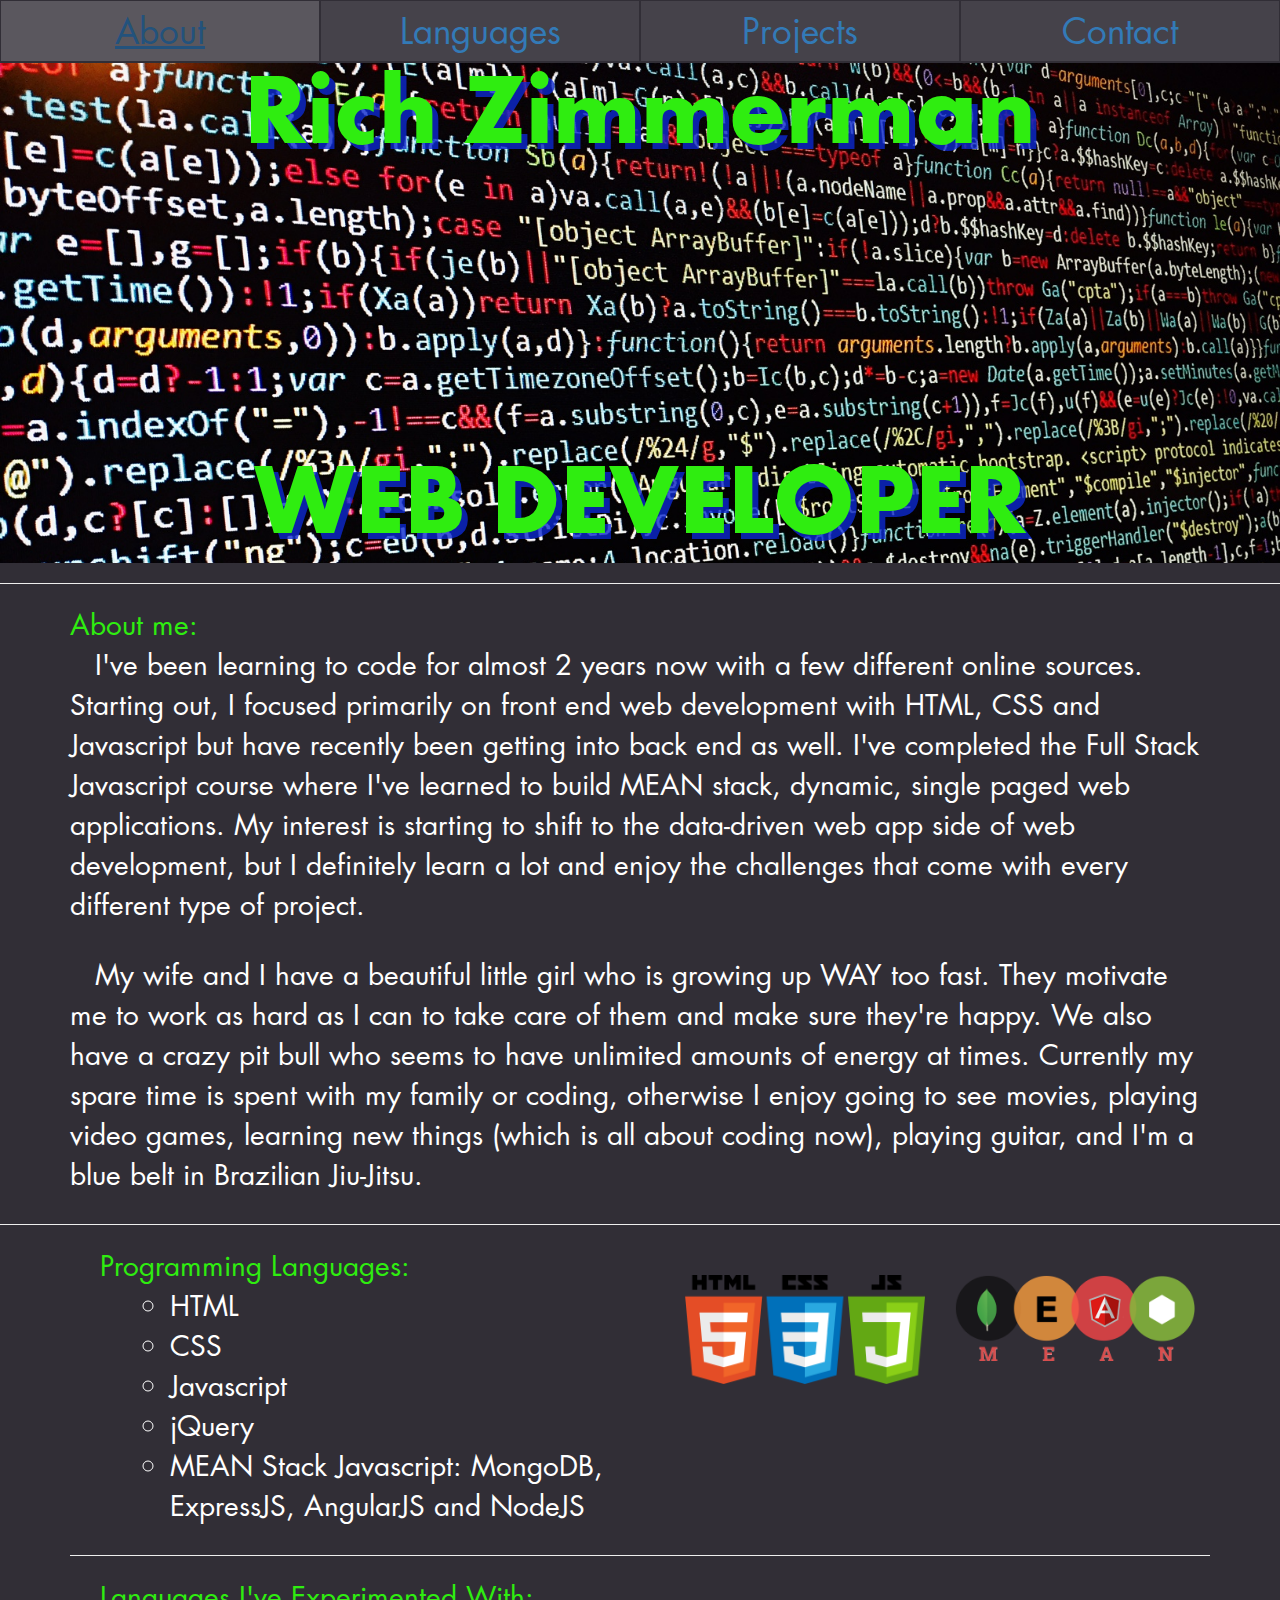
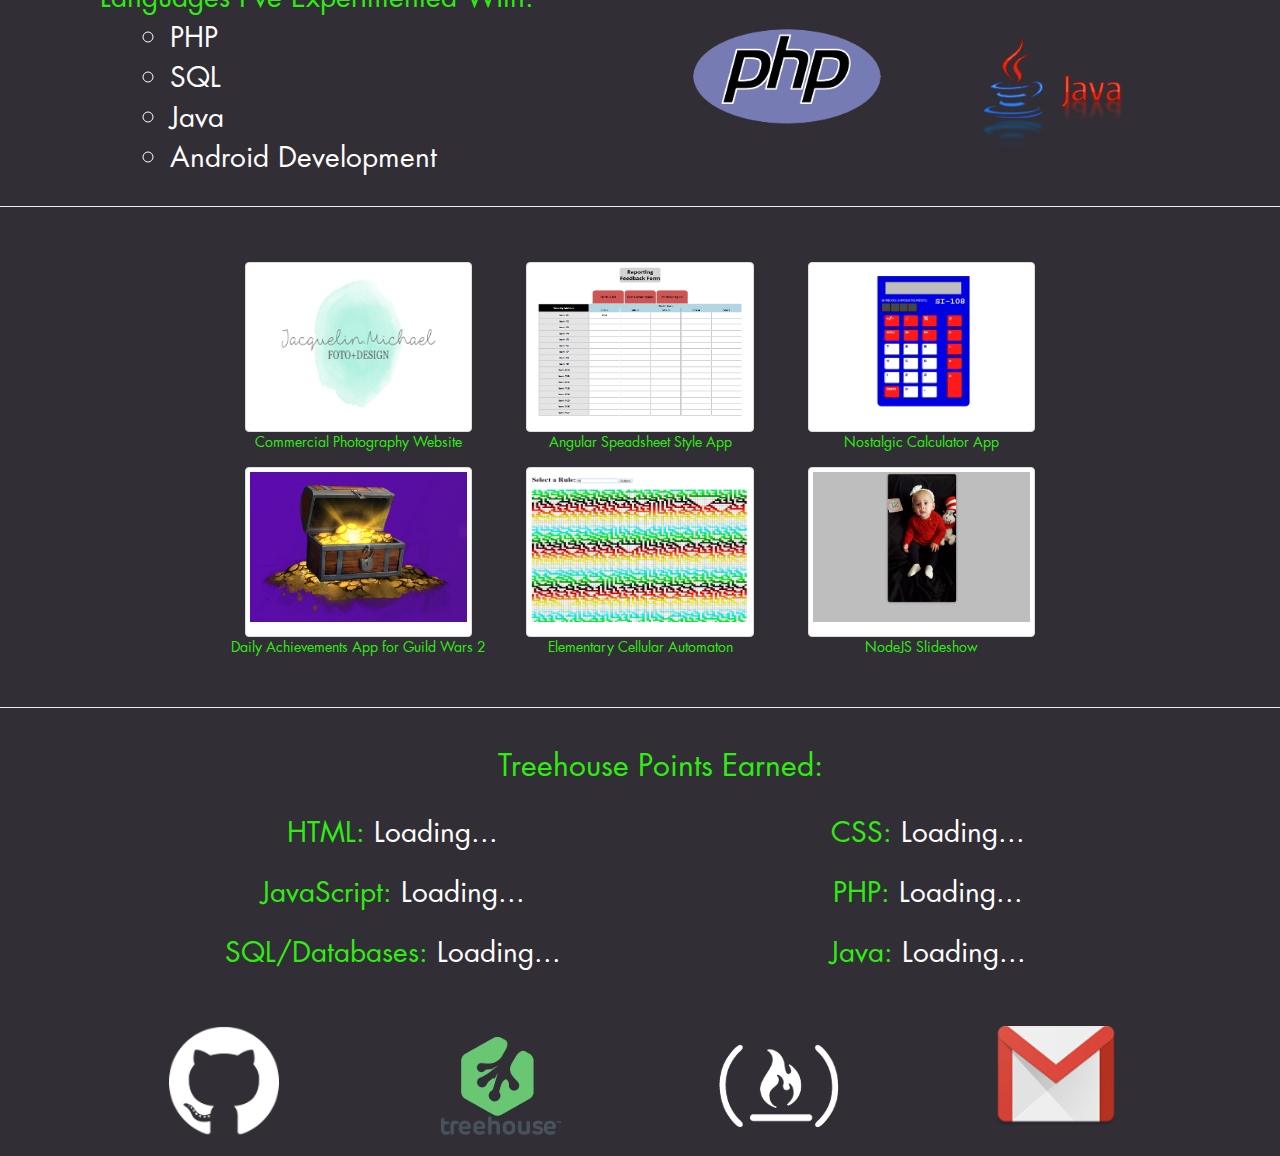
==== commit a62a81d9: "added slide-show app" ====
--- a/index.html
+++ b/index.html
@@ -115,6 +115,14 @@
 						</a>
 					</li>
 				</div>
+				<div class="col-xs-8 col-sm-6 col-md-3">
+					<li class="thumbnail">
+						<a href="slide-show.html">
+							<img src="./images/slideshow.PNG">
+							<span class="caption">NodeJS Slideshow</span>
+						</a>
+					</li>
+				</div>
 			</div>
 		</div><hr>
 		<!-- Contact / Links Footer Container -->
